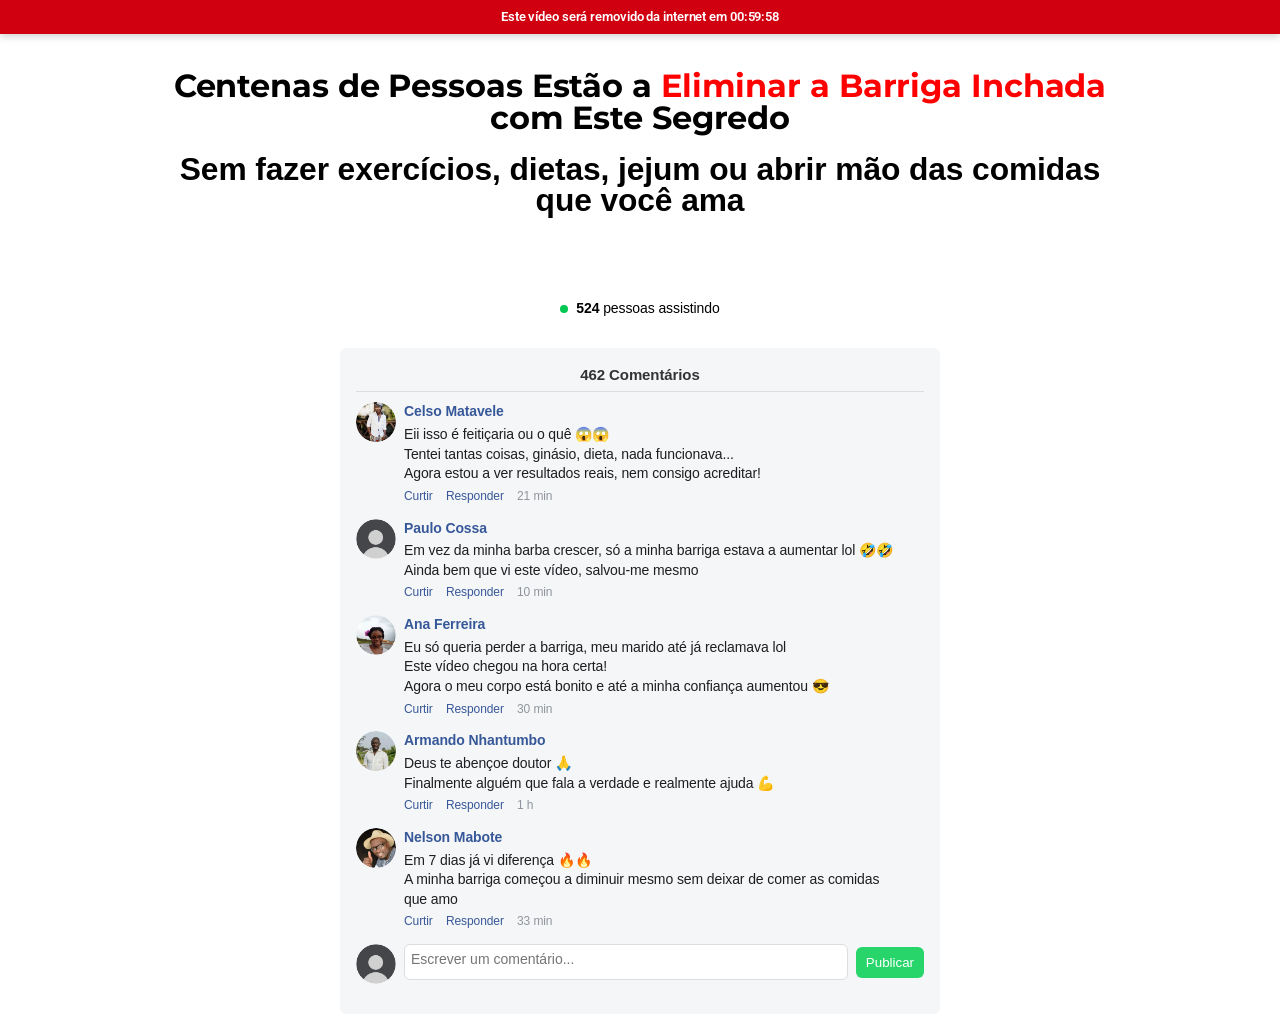
==== index.html @ 8e51b571 "Adiciona projeto completo com VSL e pixel de rastreamento atualizados Co-Authored-By: Claude Sonnet " ====
<!DOCTYPE html><html lang="pt-BR"><head>
	<meta charset="UTF-8">
			<title>videogratuito.shop</title>
		<meta name="viewport" content="width=device-width, initial-scale=1">
<meta name="robots" content="max-image-preview:large">
<title>videogratuito.shop</title>
<link rel="alternate" type="application/rss+xml" title="Feed para videogratuito.shop »" href="https://videogratuito.shop/feed/">
<link rel="alternate" type="application/rss+xml" title="Feed de comentários para videogratuito.shop »" href="https://videogratuito.shop/comments/feed/">
<link rel="alternate" title="oEmbed (JSON)" type="application/json+oembed" href="https://videogratuito.shop/wp-json/oembed/1.0/embed?url=https%3A%2F%2Fvideogratuito.shop%2F">
<link rel="alternate" title="oEmbed (XML)" type="text/xml+oembed" href="https://videogratuito.shop/wp-json/oembed/1.0/embed?url=https%3A%2F%2Fvideogratuito.shop%2F&format=xml">
<style id="wp-img-auto-sizes-contain-inline-css">
img:is([sizes=auto i],[sizes^="auto," i]){contain-intrinsic-size:3000px 1500px}
/*# sourceURL=wp-img-auto-sizes-contain-inline-css */
</style>

<style id="wp-emoji-styles-inline-css">

	img.wp-smiley, img.emoji {
		display: inline !important;
		border: none !important;
		box-shadow: none !important;
		height: 1em !important;
		width: 1em !important;
		margin: 0 0.07em !important;
		vertical-align: -0.1em !important;
		background: none !important;
		padding: 0 !important;
	}
/*# sourceURL=wp-emoji-styles-inline-css */
</style>
<style id="wp-block-library-inline-css">
:root{--wp-block-synced-color:#7a00df;--wp-block-synced-color--rgb:122,0,223;--wp-bound-block-color:var(--wp-block-synced-color);--wp-editor-canvas-background:#ddd;--wp-admin-theme-color:#007cba;--wp-admin-theme-color--rgb:0,124,186;--wp-admin-theme-color-darker-10:#006ba1;--wp-admin-theme-color-darker-10--rgb:0,107,160.5;--wp-admin-theme-color-darker-20:#005a87;--wp-admin-theme-color-darker-20--rgb:0,90,135;--wp-admin-border-width-focus:2px}@media (min-resolution:192dpi){:root{--wp-admin-border-width-focus:1.5px}}.wp-element-button{cursor:pointer}:root .has-very-light-gray-background-color{background-color:#eee}:root .has-very-dark-gray-background-color{background-color:#313131}:root .has-very-light-gray-color{color:#eee}:root .has-very-dark-gray-color{color:#313131}:root .has-vivid-green-cyan-to-vivid-cyan-blue-gradient-background{background:linear-gradient(135deg,#00d084,#0693e3)}:root .has-purple-crush-gradient-background{background:linear-gradient(135deg,#34e2e4,#4721fb 50%,#ab1dfe)}:root .has-hazy-dawn-gradient-background{background:linear-gradient(135deg,#faaca8,#dad0ec)}:root .has-subdued-olive-gradient-background{background:linear-gradient(135deg,#fafae1,#67a671)}:root .has-atomic-cream-gradient-background{background:linear-gradient(135deg,#fdd79a,#004a59)}:root .has-nightshade-gradient-background{background:linear-gradient(135deg,#330968,#31cdcf)}:root .has-midnight-gradient-background{background:linear-gradient(135deg,#020381,#2874fc)}:root{--wp--preset--font-size--normal:16px;--wp--preset--font-size--huge:42px}.has-regular-font-size{font-size:1em}.has-larger-font-size{font-size:2.625em}.has-normal-font-size{font-size:var(--wp--preset--font-size--normal)}.has-huge-font-size{font-size:var(--wp--preset--font-size--huge)}.has-text-align-center{text-align:center}.has-text-align-left{text-align:left}.has-text-align-right{text-align:right}.has-fit-text{white-space:nowrap!important}#end-resizable-editor-section{display:none}.aligncenter{clear:both}.items-justified-left{justify-content:flex-start}.items-justified-center{justify-content:center}.items-justified-right{justify-content:flex-end}.items-justified-space-between{justify-content:space-between}.screen-reader-text{border:0;clip-path:inset(50%);height:1px;margin:-1px;overflow:hidden;padding:0;position:absolute;width:1px;word-wrap:normal!important}.screen-reader-text:focus{background-color:#ddd;clip-path:none;color:#444;display:block;font-size:1em;height:auto;left:5px;line-height:normal;padding:15px 23px 14px;text-decoration:none;top:5px;width:auto;z-index:100000}html :where(.has-border-color){border-style:solid}html :where([style*=border-top-color]){border-top-style:solid}html :where([style*=border-right-color]){border-right-style:solid}html :where([style*=border-bottom-color]){border-bottom-style:solid}html :where([style*=border-left-color]){border-left-style:solid}html :where([style*=border-width]){border-style:solid}html :where([style*=border-top-width]){border-top-style:solid}html :where([style*=border-right-width]){border-right-style:solid}html :where([style*=border-bottom-width]){border-bottom-style:solid}html :where([style*=border-left-width]){border-left-style:solid}html :where(img[class*=wp-image-]){height:auto;max-width:100%}:where(figure){margin:0 0 1em}html :where(.is-position-sticky){--wp-admin--admin-bar--position-offset:var(--wp-admin--admin-bar--height,0px)}@media screen and (max-width:600px){html :where(.is-position-sticky){--wp-admin--admin-bar--position-offset:0px}}
/*# sourceURL=/wp-includes/css/dist/block-library/common.min.css */
</style>
<style id="global-styles-inline-css">
:root{--wp--preset--aspect-ratio--square: 1;--wp--preset--aspect-ratio--4-3: 4/3;--wp--preset--aspect-ratio--3-4: 3/4;--wp--preset--aspect-ratio--3-2: 3/2;--wp--preset--aspect-ratio--2-3: 2/3;--wp--preset--aspect-ratio--16-9: 16/9;--wp--preset--aspect-ratio--9-16: 9/16;--wp--preset--color--black: #000000;--wp--preset--color--cyan-bluish-gray: #abb8c3;--wp--preset--color--white: #ffffff;--wp--preset--color--pale-pink: #f78da7;--wp--preset--color--vivid-red: #cf2e2e;--wp--preset--color--luminous-vivid-orange: #ff6900;--wp--preset--color--luminous-vivid-amber: #fcb900;--wp--preset--color--light-green-cyan: #7bdcb5;--wp--preset--color--vivid-green-cyan: #00d084;--wp--preset--color--pale-cyan-blue: #8ed1fc;--wp--preset--color--vivid-cyan-blue: #0693e3;--wp--preset--color--vivid-purple: #9b51e0;--wp--preset--color--base: #FFFFFF;--wp--preset--color--contrast: #111111;--wp--preset--color--accent-1: #FFEE58;--wp--preset--color--accent-2: #F6CFF4;--wp--preset--color--accent-3: #503AA8;--wp--preset--color--accent-4: #686868;--wp--preset--color--accent-5: #FBFAF3;--wp--preset--color--accent-6: color-mix(in srgb, currentColor 20%, transparent);--wp--preset--gradient--vivid-cyan-blue-to-vivid-purple: linear-gradient(135deg,rgb(6,147,227) 0%,rgb(155,81,224) 100%);--wp--preset--gradient--light-green-cyan-to-vivid-green-cyan: linear-gradient(135deg,rgb(122,220,180) 0%,rgb(0,208,130) 100%);--wp--preset--gradient--luminous-vivid-amber-to-luminous-vivid-orange: linear-gradient(135deg,rgb(252,185,0) 0%,rgb(255,105,0) 100%);--wp--preset--gradient--luminous-vivid-orange-to-vivid-red: linear-gradient(135deg,rgb(255,105,0) 0%,rgb(207,46,46) 100%);--wp--preset--gradient--very-light-gray-to-cyan-bluish-gray: linear-gradient(135deg,rgb(238,238,238) 0%,rgb(169,184,195) 100%);--wp--preset--gradient--cool-to-warm-spectrum: linear-gradient(135deg,rgb(74,234,220) 0%,rgb(151,120,209) 20%,rgb(207,42,186) 40%,rgb(238,44,130) 60%,rgb(251,105,98) 80%,rgb(254,248,76) 100%);--wp--preset--gradient--blush-light-purple: linear-gradient(135deg,rgb(255,206,236) 0%,rgb(152,150,240) 100%);--wp--preset--gradient--blush-bordeaux: linear-gradient(135deg,rgb(254,205,165) 0%,rgb(254,45,45) 50%,rgb(107,0,62) 100%);--wp--preset--gradient--luminous-dusk: linear-gradient(135deg,rgb(255,203,112) 0%,rgb(199,81,192) 50%,rgb(65,88,208) 100%);--wp--preset--gradient--pale-ocean: linear-gradient(135deg,rgb(255,245,203) 0%,rgb(182,227,212) 50%,rgb(51,167,181) 100%);--wp--preset--gradient--electric-grass: linear-gradient(135deg,rgb(202,248,128) 0%,rgb(113,206,126) 100%);--wp--preset--gradient--midnight: linear-gradient(135deg,rgb(2,3,129) 0%,rgb(40,116,252) 100%);--wp--preset--font-size--small: 0.875rem;--wp--preset--font-size--medium: clamp(1rem, 1rem + ((1vw - 0.2rem) * 0.196), 1.125rem);--wp--preset--font-size--large: clamp(1.125rem, 1.125rem + ((1vw - 0.2rem) * 0.392), 1.375rem);--wp--preset--font-size--x-large: clamp(1.75rem, 1.75rem + ((1vw - 0.2rem) * 0.392), 2rem);--wp--preset--font-size--xx-large: clamp(2.15rem, 2.15rem + ((1vw - 0.2rem) * 1.333), 3rem);--wp--preset--font-family--manrope: Manrope, sans-serif;--wp--preset--font-family--fira-code: "Fira Code", monospace;--wp--preset--spacing--20: 10px;--wp--preset--spacing--30: 20px;--wp--preset--spacing--40: 30px;--wp--preset--spacing--50: clamp(30px, 5vw, 50px);--wp--preset--spacing--60: clamp(30px, 7vw, 70px);--wp--preset--spacing--70: clamp(50px, 7vw, 90px);--wp--preset--spacing--80: clamp(70px, 10vw, 140px);--wp--preset--shadow--natural: 6px 6px 9px rgba(0, 0, 0, 0.2);--wp--preset--shadow--deep: 12px 12px 50px rgba(0, 0, 0, 0.4);--wp--preset--shadow--sharp: 6px 6px 0px rgba(0, 0, 0, 0.2);--wp--preset--shadow--outlined: 6px 6px 0px -3px rgb(255, 255, 255), 6px 6px rgb(0, 0, 0);--wp--preset--shadow--crisp: 6px 6px 0px rgb(0, 0, 0);}:root { --wp--style--global--content-size: 645px;--wp--style--global--wide-size: 1340px; }:where(body) { margin: 0; }.wp-site-blocks { padding-top: var(--wp--style--root--padding-top); padding-bottom: var(--wp--style--root--padding-bottom); }.has-global-padding { padding-right: var(--wp--style--root--padding-right); padding-left: var(--wp--style--root--padding-left); }.has-global-padding > .alignfull { margin-right: calc(var(--wp--style--root--padding-right) * -1); margin-left: calc(var(--wp--style--root--padding-left) * -1); }.has-global-padding :where(:not(.alignfull.is-layout-flow) > .has-global-padding:not(.wp-block-block, .alignfull)) { padding-right: 0; padding-left: 0; }.has-global-padding :where(:not(.alignfull.is-layout-flow) > .has-global-padding:not(.wp-block-block, .alignfull)) > .alignfull { margin-left: 0; margin-right: 0; }.wp-site-blocks > .alignleft { float: left; margin-right: 2em; }.wp-site-blocks > .alignright { float: right; margin-left: 2em; }.wp-site-blocks > .aligncenter { justify-content: center; margin-left: auto; margin-right: auto; }:where(.wp-site-blocks) > * { margin-block-start: 1.2rem; margin-block-end: 0; }:where(.wp-site-blocks) > :first-child { margin-block-start: 0; }:where(.wp-site-blocks) > :last-child { margin-block-end: 0; }:root { --wp--style--block-gap: 1.2rem; }:root :where(.is-layout-flow) > :first-child{margin-block-start: 0;}:root :where(.is-layout-flow) > :last-child{margin-block-end: 0;}:root :where(.is-layout-flow) > *{margin-block-start: 1.2rem;margin-block-end: 0;}:root :where(.is-layout-constrained) > :first-child{margin-block-start: 0;}:root :where(.is-layout-constrained) > :last-child{margin-block-end: 0;}:root :where(.is-layout-constrained) > *{margin-block-start: 1.2rem;margin-block-end: 0;}:root :where(.is-layout-flex){gap: 1.2rem;}:root :where(.is-layout-grid){gap: 1.2rem;}.is-layout-flow > .alignleft{float: left;margin-inline-start: 0;margin-inline-end: 2em;}.is-layout-flow > .alignright{float: right;margin-inline-start: 2em;margin-inline-end: 0;}.is-layout-flow > .aligncenter{margin-left: auto !important;margin-right: auto !important;}.is-layout-constrained > .alignleft{float: left;margin-inline-start: 0;margin-inline-end: 2em;}.is-layout-constrained > .alignright{float: right;margin-inline-start: 2em;margin-inline-end: 0;}.is-layout-constrained > .aligncenter{margin-left: auto !important;margin-right: auto !important;}.is-layout-constrained > :where(:not(.alignleft):not(.alignright):not(.alignfull)){max-width: var(--wp--style--global--content-size);margin-left: auto !important;margin-right: auto !important;}.is-layout-constrained > .alignwide{max-width: var(--wp--style--global--wide-size);}body .is-layout-flex{display: flex;}.is-layout-flex{flex-wrap: wrap;align-items: center;}.is-layout-flex > :is(*, div){margin: 0;}body .is-layout-grid{display: grid;}.is-layout-grid > :is(*, div){margin: 0;}body{background-color: var(--wp--preset--color--base);color: var(--wp--preset--color--contrast);font-family: var(--wp--preset--font-family--manrope);font-size: var(--wp--preset--font-size--large);font-weight: 300;letter-spacing: -0.1px;line-height: 1.4;--wp--style--root--padding-top: 0px;--wp--style--root--padding-right: var(--wp--preset--spacing--50);--wp--style--root--padding-bottom: 0px;--wp--style--root--padding-left: var(--wp--preset--spacing--50);}a:where(:not(.wp-element-button)){color: currentColor;text-decoration: underline;}:root :where(a:where(:not(.wp-element-button)):hover){text-decoration: none;}h1, h2, h3, h4, h5, h6{font-weight: 400;letter-spacing: -0.1px;line-height: 1.125;}h1{font-size: var(--wp--preset--font-size--xx-large);}h2{font-size: var(--wp--preset--font-size--x-large);}h3{font-size: var(--wp--preset--font-size--large);}h4{font-size: var(--wp--preset--font-size--medium);}h5{font-size: var(--wp--preset--font-size--small);letter-spacing: 0.5px;}h6{font-size: var(--wp--preset--font-size--small);font-weight: 700;letter-spacing: 1.4px;text-transform: uppercase;}:root :where(.wp-element-button, .wp-block-button__link){background-color: var(--wp--preset--color--contrast);border-width: 0;color: var(--wp--preset--color--base);font-family: inherit;font-size: var(--wp--preset--font-size--medium);font-style: inherit;font-weight: inherit;letter-spacing: inherit;line-height: inherit;padding-top: 1rem;padding-right: 2.25rem;padding-bottom: 1rem;padding-left: 2.25rem;text-decoration: none;text-transform: inherit;}:root :where(.wp-element-button:hover, .wp-block-button__link:hover){background-color: color-mix(in srgb, var(--wp--preset--color--contrast) 85%, transparent);border-color: transparent;color: var(--wp--preset--color--base);}:root :where(.wp-element-button:focus, .wp-block-button__link:focus){outline-color: var(--wp--preset--color--accent-4);outline-offset: 2px;}:root :where(.wp-element-caption, .wp-block-audio figcaption, .wp-block-embed figcaption, .wp-block-gallery figcaption, .wp-block-image figcaption, .wp-block-table figcaption, .wp-block-video figcaption){font-size: var(--wp--preset--font-size--small);line-height: 1.4;}.has-black-color{color: var(--wp--preset--color--black) !important;}.has-cyan-bluish-gray-color{color: var(--wp--preset--color--cyan-bluish-gray) !important;}.has-white-color{color: var(--wp--preset--color--white) !important;}.has-pale-pink-color{color: var(--wp--preset--color--pale-pink) !important;}.has-vivid-red-color{color: var(--wp--preset--color--vivid-red) !important;}.has-luminous-vivid-orange-color{color: var(--wp--preset--color--luminous-vivid-orange) !important;}.has-luminous-vivid-amber-color{color: var(--wp--preset--color--luminous-vivid-amber) !important;}.has-light-green-cyan-color{color: var(--wp--preset--color--light-green-cyan) !important;}.has-vivid-green-cyan-color{color: var(--wp--preset--color--vivid-green-cyan) !important;}.has-pale-cyan-blue-color{color: var(--wp--preset--color--pale-cyan-blue) !important;}.has-vivid-cyan-blue-color{color: var(--wp--preset--color--vivid-cyan-blue) !important;}.has-vivid-purple-color{color: var(--wp--preset--color--vivid-purple) !important;}.has-base-color{color: var(--wp--preset--color--base) !important;}.has-contrast-color{color: var(--wp--preset--color--contrast) !important;}.has-accent-1-color{color: var(--wp--preset--color--accent-1) !important;}.has-accent-2-color{color: var(--wp--preset--color--accent-2) !important;}.has-accent-3-color{color: var(--wp--preset--color--accent-3) !important;}.has-accent-4-color{color: var(--wp--preset--color--accent-4) !important;}.has-accent-5-color{color: var(--wp--preset--color--accent-5) !important;}.has-accent-6-color{color: var(--wp--preset--color--accent-6) !important;}.has-black-background-color{background-color: var(--wp--preset--color--black) !important;}.has-cyan-bluish-gray-background-color{background-color: var(--wp--preset--color--cyan-bluish-gray) !important;}.has-white-background-color{background-color: var(--wp--preset--color--white) !important;}.has-pale-pink-background-color{background-color: var(--wp--preset--color--pale-pink) !important;}.has-vivid-red-background-color{background-color: var(--wp--preset--color--vivid-red) !important;}.has-luminous-vivid-orange-background-color{background-color: var(--wp--preset--color--luminous-vivid-orange) !important;}.has-luminous-vivid-amber-background-color{background-color: var(--wp--preset--color--luminous-vivid-amber) !important;}.has-light-green-cyan-background-color{background-color: var(--wp--preset--color--light-green-cyan) !important;}.has-vivid-green-cyan-background-color{background-color: var(--wp--preset--color--vivid-green-cyan) !important;}.has-pale-cyan-blue-background-color{background-color: var(--wp--preset--color--pale-cyan-blue) !important;}.has-vivid-cyan-blue-background-color{background-color: var(--wp--preset--color--vivid-cyan-blue) !important;}.has-vivid-purple-background-color{background-color: var(--wp--preset--color--vivid-purple) !important;}.has-base-background-color{background-color: var(--wp--preset--color--base) !important;}.has-contrast-background-color{background-color: var(--wp--preset--color--contrast) !important;}.has-accent-1-background-color{background-color: var(--wp--preset--color--accent-1) !important;}.has-accent-2-background-color{background-color: var(--wp--preset--color--accent-2) !important;}.has-accent-3-background-color{background-color: var(--wp--preset--color--accent-3) !important;}.has-accent-4-background-color{background-color: var(--wp--preset--color--accent-4) !important;}.has-accent-5-background-color{background-color: var(--wp--preset--color--accent-5) !important;}.has-accent-6-background-color{background-color: var(--wp--preset--color--accent-6) !important;}.has-black-border-color{border-color: var(--wp--preset--color--black) !important;}.has-cyan-bluish-gray-border-color{border-color: var(--wp--preset--color--cyan-bluish-gray) !important;}.has-white-border-color{border-color: var(--wp--preset--color--white) !important;}.has-pale-pink-border-color{border-color: var(--wp--preset--color--pale-pink) !important;}.has-vivid-red-border-color{border-color: var(--wp--preset--color--vivid-red) !important;}.has-luminous-vivid-orange-border-color{border-color: var(--wp--preset--color--luminous-vivid-orange) !important;}.has-luminous-vivid-amber-border-color{border-color: var(--wp--preset--color--luminous-vivid-amber) !important;}.has-light-green-cyan-border-color{border-color: var(--wp--preset--color--light-green-cyan) !important;}.has-vivid-green-cyan-border-color{border-color: var(--wp--preset--color--vivid-green-cyan) !important;}.has-pale-cyan-blue-border-color{border-color: var(--wp--preset--color--pale-cyan-blue) !important;}.has-vivid-cyan-blue-border-color{border-color: var(--wp--preset--color--vivid-cyan-blue) !important;}.has-vivid-purple-border-color{border-color: var(--wp--preset--color--vivid-purple) !important;}.has-base-border-color{border-color: var(--wp--preset--color--base) !important;}.has-contrast-border-color{border-color: var(--wp--preset--color--contrast) !important;}.has-accent-1-border-color{border-color: var(--wp--preset--color--accent-1) !important;}.has-accent-2-border-color{border-color: var(--wp--preset--color--accent-2) !important;}.has-accent-3-border-color{border-color: var(--wp--preset--color--accent-3) !important;}.has-accent-4-border-color{border-color: var(--wp--preset--color--accent-4) !important;}.has-accent-5-border-color{border-color: var(--wp--preset--color--accent-5) !important;}.has-accent-6-border-color{border-color: var(--wp--preset--color--accent-6) !important;}.has-vivid-cyan-blue-to-vivid-purple-gradient-background{background: var(--wp--preset--gradient--vivid-cyan-blue-to-vivid-purple) !important;}.has-light-green-cyan-to-vivid-green-cyan-gradient-background{background: var(--wp--preset--gradient--light-green-cyan-to-vivid-green-cyan) !important;}.has-luminous-vivid-amber-to-luminous-vivid-orange-gradient-background{background: var(--wp--preset--gradient--luminous-vivid-amber-to-luminous-vivid-orange) !important;}.has-luminous-vivid-orange-to-vivid-red-gradient-background{background: var(--wp--preset--gradient--luminous-vivid-orange-to-vivid-red) !important;}.has-very-light-gray-to-cyan-bluish-gray-gradient-background{background: var(--wp--preset--gradient--very-light-gray-to-cyan-bluish-gray) !important;}.has-cool-to-warm-spectrum-gradient-background{background: var(--wp--preset--gradient--cool-to-warm-spectrum) !important;}.has-blush-light-purple-gradient-background{background: var(--wp--preset--gradient--blush-light-purple) !important;}.has-blush-bordeaux-gradient-background{background: var(--wp--preset--gradient--blush-bordeaux) !important;}.has-luminous-dusk-gradient-background{background: var(--wp--preset--gradient--luminous-dusk) !important;}.has-pale-ocean-gradient-background{background: var(--wp--preset--gradient--pale-ocean) !important;}.has-electric-grass-gradient-background{background: var(--wp--preset--gradient--electric-grass) !important;}.has-midnight-gradient-background{background: var(--wp--preset--gradient--midnight) !important;}.has-small-font-size{font-size: var(--wp--preset--font-size--small) !important;}.has-medium-font-size{font-size: var(--wp--preset--font-size--medium) !important;}.has-large-font-size{font-size: var(--wp--preset--font-size--large) !important;}.has-x-large-font-size{font-size: var(--wp--preset--font-size--x-large) !important;}.has-xx-large-font-size{font-size: var(--wp--preset--font-size--xx-large) !important;}.has-manrope-font-family{font-family: var(--wp--preset--font-family--manrope) !important;}.has-fira-code-font-family{font-family: var(--wp--preset--font-family--fira-code) !important;}
/*# sourceURL=global-styles-inline-css */
</style>
<style id="wp-block-template-skip-link-inline-css">

		.skip-link.screen-reader-text {
			border: 0;
			clip-path: inset(50%);
			height: 1px;
			margin: -1px;
			overflow: hidden;
			padding: 0;
			position: absolute !important;
			width: 1px;
			word-wrap: normal !important;
		}

		.skip-link.screen-reader-text:focus {
			background-color: #eee;
			clip-path: none;
			color: #444;
			display: block;
			font-size: 1em;
			height: auto;
			left: 5px;
			line-height: normal;
			padding: 15px 23px 14px;
			text-decoration: none;
			top: 5px;
			width: auto;
			z-index: 100000;
		}
/*# sourceURL=wp-block-template-skip-link-inline-css */
</style>
<link rel="stylesheet" id="hostinger-reach-subscription-block-css" href="css/subscription.css" media="all">
<style id="twentytwentyfive-style-inline-css">
a{text-decoration-thickness:1px!important;text-underline-offset:.1em}:where(.wp-site-blocks :focus){outline-width:2px;outline-style:solid}.wp-block-navigation .wp-block-navigation-submenu .wp-block-navigation-item:not(:last-child){margin-bottom:3px}.wp-block-navigation .wp-block-navigation-item .wp-block-navigation-item__content{outline-offset:4px}.wp-block-navigation .wp-block-navigation-item ul.wp-block-navigation__submenu-container .wp-block-navigation-item__content{outline-offset:0}blockquote,caption,figcaption,h1,h2,h3,h4,h5,h6,p{text-wrap:pretty}.more-link{display:block}:where(pre){overflow-x:auto}
/*# sourceURL=https://videogratuito.shop/wp-content/themes/twentytwentyfive/style.min.css */
</style>
<link rel="stylesheet" id="elementor-frontend-css" href="css/frontend.min.css" media="all">
<link rel="stylesheet" id="elementor-post-5-css" href="css/post-5.css" media="all">
<link rel="stylesheet" id="widget-heading-css" href="css/widget-heading.min.css" media="all">
<link rel="stylesheet" id="elementor-post-6-css" href="css/post-6.css" media="all">
<link rel="stylesheet" id="elementor-gf-roboto-css" href="https://fonts.googleapis.com/css?family=Roboto:100,100italic,200,200italic,300,300italic,400,400italic,500,500italic,600,600italic,700,700italic,800,800italic,900,900italic&display=swap" media="all">
<link rel="stylesheet" id="elementor-gf-robotoslab-css" href="https://fonts.googleapis.com/css?family=Roboto+Slab:100,100italic,200,200italic,300,300italic,400,400italic,500,500italic,600,600italic,700,700italic,800,800italic,900,900italic&display=swap" media="all">
<link rel="stylesheet" id="elementor-gf-montserrat-css" href="https://fonts.googleapis.com/css?family=Montserrat:100,100italic,200,200italic,300,300italic,400,400italic,500,500italic,600,600italic,700,700italic,800,800italic,900,900italic&display=swap" media="all">
<script async="" src="js/fbevents.js"></script><script src="js/jquery.min.js" id="jquery-core-js"></script>
<script src="js/jquery-migrate.min.js" id="jquery-migrate-js"></script>
<link rel="https://api.w.org/" href="https://videogratuito.shop/wp-json/"><link rel="alternate" title="JSON" type="application/json" href="https://videogratuito.shop/wp-json/wp/v2/pages/6"><link rel="EditURI" type="application/rsd+xml" title="RSD" href="https://videogratuito.shop/xmlrpc.php?rsd">
<meta name="generator" content="WordPress 6.9.4">
<link rel="canonical" href="https://videogratuito.shop/">
<link rel="shortlink" href="https://videogratuito.shop/">
<meta name="generator" content="Elementor 3.35.9; features: e_font_icon_svg, additional_custom_breakpoints; settings: css_print_method-external, google_font-enabled, font_display-swap">
			<style>
				.e-con.e-parent:nth-of-type(n+4):not(.e-lazyloaded):not(.e-no-lazyload),
				.e-con.e-parent:nth-of-type(n+4):not(.e-lazyloaded):not(.e-no-lazyload) * {
					background-image: none !important;
				}
				@media screen and (max-height: 1024px) {
					.e-con.e-parent:nth-of-type(n+3):not(.e-lazyloaded):not(.e-no-lazyload),
					.e-con.e-parent:nth-of-type(n+3):not(.e-lazyloaded):not(.e-no-lazyload) * {
						background-image: none !important;
					}
				}
				@media screen and (max-height: 640px) {
					.e-con.e-parent:nth-of-type(n+2):not(.e-lazyloaded):not(.e-no-lazyload),
					.e-con.e-parent:nth-of-type(n+2):not(.e-lazyloaded):not(.e-no-lazyload) * {
						background-image: none !important;
					}
				}
			</style>
			<style class="wp-fonts-local">
@font-face{font-family:Manrope;font-style:normal;font-weight:200 800;font-display:fallback;src:url('fonts/Manrope-VariableFont_wght.woff2') format('woff2');}
@font-face{font-family:"Fira Code";font-style:normal;font-weight:300 700;font-display:fallback;src:url('fonts/FiraCode-VariableFont_wght.woff2') format('woff2');}
</style>
	<meta name="viewport" content="width=device-width, initial-scale=1.0, viewport-fit=cover"><script src="js/player.js" async=""></script><script src="js/wp-emoji-release.min.js" defer=""></script><script>
  window.pixelId = "69d2a81bd89ddc8e6a310ea0";
  var a = document.createElement("script");
  a.setAttribute("async", "");
  a.setAttribute("defer", "");
  a.setAttribute("src", "https://cdn.utmify.com.br/scripts/pixel/pixel.js");
  document.head.appendChild(a);
</script></head>
<body class="home wp-singular page-template page-template-elementor_canvas page page-id-6 wp-embed-responsive wp-theme-twentytwentyfive elementor-default elementor-template-canvas elementor-kit-5 elementor-page elementor-page-6">
			<div data-elementor-type="wp-post" data-elementor-id="6" class="elementor elementor-6">
						<section class="elementor-section elementor-top-section elementor-element elementor-element-70eb54d5 elementor-section-boxed elementor-section-height-default elementor-section-height-default" data-id="70eb54d5" data-element_type="section" data-e-type="section" data-settings="{" background_background":"classic"}"="">
						<div class="elementor-container elementor-column-gap-default">
					<div class="elementor-column elementor-col-100 elementor-top-column elementor-element elementor-element-57fefdfb" data-id="57fefdfb" data-element_type="column" data-e-type="column" data-settings="{" background_background":"classic"}"="">
			<div class="elementor-widget-wrap elementor-element-populated">
						<div class="elementor-element elementor-element-37edf162 elementor-widget elementor-widget-html" data-id="37edf162" data-element_type="widget" data-e-type="widget" data-widget_type="html.default">
					<!-- Meta Pixel Code -->
<script>
!function(f,b,e,v,n,t,s)
{if(f.fbq)return;n=f.fbq=function(){n.callMethod?
n.callMethod.apply(n,arguments):n.queue.push(arguments)};
if(!f._fbq)f._fbq=n;n.push=n;n.loaded=!0;n.version='2.0';
n.queue=[];t=b.createElement(e);t.async=!0;
t.src=v;s=b.getElementsByTagName(e)[0];
s.parentNode.insertBefore(t,s)}(window, document,'script',
'https://connect.facebook.net/en_US/fbevents.js');
fbq('init', '1222320866639403');
fbq('track', 'PageView');
</script>
<noscript><img height="1" width="1" style="display:none"
src="https://www.facebook.com/tr?id=1222320866639403&ev=PageView&noscript=1"
/></noscript>
<!-- End Meta Pixel Code -->				</div>
				<div class="elementor-element elementor-element-52b391ef elementor-widget elementor-widget-html" data-id="52b391ef" data-element_type="widget" data-e-type="widget" data-widget_type="html.default">
					<script>!function(i,n){i._plt=i._plt||(n&&n.timeOrigin?n.timeOrigin+n.now():Date.now())}(window,performance);</script>
<link rel="preload" href="https://scripts.converteai.net/0e0915a4-91d2-437b-b8de-46ce9c0602e2/players/69724288e61f8324193d53c9/v4/player.js" as="script">
<link rel="preload" href="https://scripts.converteai.net/lib/js/smartplayer-wc/v4/smartplayer.js" as="script">
<link rel="preload" href="https://cdn.converteai.net/0e0915a4-91d2-437b-b8de-46ce9c0602e2/697240f6e6996b070b2783d9/main.m3u8" as="fetch">
<link rel="dns-prefetch" href="https://cdn.converteai.net">
<link rel="dns-prefetch" href="https://scripts.converteai.net">
<link rel="dns-prefetch" href="https://images.converteai.net">
<link rel="dns-prefetch" href="https://api.vturb.com.br">				</div>
				<div class="elementor-element elementor-element-3de22748 elementor-widget elementor-widget-html" data-id="3de22748" data-element_type="widget" data-e-type="widget" data-widget_type="html.default">
					<style>
  #urgency-bar {
    position: fixed;
    top: 0;
    left: 0;
    width: 100%;
    background: #d00010;
    color: #fff;
    padding: 8px 10px;
    display: flex;
    align-items: center;
    justify-content: center;
    text-align: center;
    z-index: 99999;
    box-shadow: 0 2px 8px rgba(0,0,0,0.2);
    font-family: -apple-system, BlinkMacSystemFont, "Segoe UI", Roboto, Arial, sans-serif;
  }

  #urgency-bar .text {
    font-size: 13px;
    font-weight: 600;
    width: 100%;
    text-align: center;
    white-space: nowrap;
  }

  @media (max-width: 480px) {
    #urgency-bar .text {
      font-size: 12px;
    }
  }
</style>

<div id="urgency-bar">
  <span class="text">
    Este vídeo será removido da internet em <span id="urgency-countdown">01:00:00</span>
  </span>
</div>

<script>
(function () {
  let remaining = 60 * 60; // 1 hour in seconds

  const countdownEl = document.getElementById('urgency-countdown');

  function format(s) {
    const h  = String(Math.floor(s / 3600)).padStart(2, '0');
    const m  = String(Math.floor((s % 3600) / 60)).padStart(2, '0');
    const sc = String(s % 60).padStart(2, '0');
    return h + ':' + m + ':' + sc;
  }

  const timer = setInterval(function () {
    remaining--;

    if (remaining <= 0) {
      clearInterval(timer);
      countdownEl.textContent = "00:00:00";
      return;
    }

    countdownEl.textContent = format(remaining);
  }, 1000);
})();
</script>
				</div>
				<div class="elementor-element elementor-element-73879189 elementor-widget elementor-widget-heading" data-id="73879189" data-element_type="widget" data-e-type="widget" data-widget_type="heading.default">
					<h2 class="elementor-heading-title elementor-size-default"><strong>Centenas de Pessoas Estão a <span style="color: #ff0000">Eliminar a Barriga Inchada</span> com Este Segredo</strong></h2>				</div>
				<div class="elementor-element elementor-element-22184d0 elementor-widget elementor-widget-heading" data-id="22184d0" data-element_type="widget" data-e-type="widget" data-widget_type="heading.default">
					<h2 class="elementor-heading-title elementor-size-default">Sem fazer exercícios, dietas, jejum ou abrir mão das comidas que você ama<br><br></h2>				</div>
				<div class="elementor-element elementor-element-2e960abe elementor-widget elementor-widget-html" data-id="2e960abe" data-element_type="widget" data-e-type="widget" data-widget_type="html.default">
					<vturb-smartplayer id="vid-69ca36b8c602028f65c26d99" style="display: block; margin: 0 auto; width: 100%; max-width: 400px;"></vturb-smartplayer> <script type="text/javascript"> var s=document.createElement("script"); s.src="https://scripts.converteai.net/f9aaec28-5033-496c-9a78-b89a490b3aef/players/69ca36b8c602028f65c26d99/v4/player.js", s.async=!0,document.head.appendChild(s); </script>

<style>
  .esconder {
    display: none;
  }
</style>

<script>
  var delaySeconds = 279;
  var player = document.querySelector("vturb-smartplayer");
  player.addEventListener("player:ready", function() {
    player.displayHiddenElements(delaySeconds, [".esconder"], {
      persist: true
    });
  });
</script>				</div>
				<div class="elementor-element elementor-element-538db016 elementor-align-center elementor-mobile-align-justify esconder elementor-widget elementor-widget-button" data-id="538db016" data-element_type="widget" data-e-type="widget" data-settings="{" _animation_mobile":"none","_animation":"none","_animation_delay":0}"="" data-widget_type="button.default">
										<a class="elementor-button elementor-button-link elementor-size-lg" href="https://api.whatsapp.com/send/?phone=835186456&text=Ol%C3%A1%2C+doutora+Lurdes%2C+gostaria+de+entrar+no+protocolo+para+desinchar+a+barriga&type=phone_number&app_absent=0">
						<span class="elementor-button-content-wrapper">
									<span class="elementor-button-text">QUERO APROVEITAR A PROMOÇÃO AGORA</span>
					</span>
					</a>
								</div>
				<div class="elementor-element elementor-element-351ae3d7 elementor-widget elementor-widget-html" data-id="351ae3d7" data-element_type="widget" data-e-type="widget" data-widget_type="html.default">
					<style>
#live-viewers {
  display: flex;
  align-items: center;
  justify-content: center;
  gap: 8px;
  font-family: Arial, sans-serif;
  font-size: 14px;
  color: #000;
  margin: 10px 0;
}

#live-dot {
  width: 8px;
  height: 8px;
  background-color: #00c853;
  border-radius: 50%;
  animation: blink 1.5s infinite;
}

@keyframes blink {
  0% { opacity: 1; }
  50% { opacity: 0.3; }
  100% { opacity: 1; }
}
</style>

<div id="live-viewers">
  <div id="live-dot"></div>
  <span><strong id="viewer-count">524</strong> pessoas assistindo</span>
</div>

<script>
(function () {
  const min = 524;
  const max = 583;
  let current = 524;
  const el = document.getElementById('viewer-count');

  function randomStep() {
    // pequena variação suave
    const change = Math.floor(Math.random() * 3) - 1; // -1, 0 ou +1
    current += change;

    if (current < min) current = min + Math.floor(Math.random() * 3);
    if (current > max) current = max - Math.floor(Math.random() * 3);

    el.textContent = current;

    // intervalo aleatório entre 3s e 7s
    const next = 3000 + Math.random() * 4000;
    setTimeout(randomStep, next);
  }

  setTimeout(randomStep, 4000);
})();
</script>				</div>
				<div class="elementor-element elementor-element-378222a1 elementor-widget elementor-widget-html" data-id="378222a1" data-element_type="widget" data-e-type="widget" data-widget_type="html.default">
					<style>
#comentarios_face {
  font-family: Arial, sans-serif;
  background: #f5f6f7;
  font-size: 14px;
  padding: 16px;
  border-radius: 6px;
  max-width: 600px;
  margin: 0 auto;
}
.titulo_comentario {
  font-weight: bold;
  border-bottom: 1px solid #ddd;
  display: block;
  padding-bottom: 6px;
  margin-bottom: 10px;
  color: #333;
  font-size: 15px;
  text-align: center;
}
.perfil {
  display: flex;
  align-items: flex-start;
  margin-bottom: 14px;
}
.perfil img {
  width: 40px;
  height: 40px;
  border-radius: 50%;
  margin-right: 8px;
}
.comentario_conteudo {
  flex: 1;
}
.comentario_conteudo .nome {
  color: #365899;
  font-weight: bold;
  display: block;
  margin-bottom: 3px;
}
.comentario_conteudo p {
  margin: 0;
  line-height: 1.4;
  color: #1c1e21;
}
.infos {
  font-size: 12px;
  color: #65676b;
  margin-top: 4px;
}
.infos span {
  margin-right: 10px;
  cursor: pointer;
  font-weight: 500;
}
.infos .curtir, .infos .responder {
  color: #385898;
}
.infos .tempo {
  color: #90949c;
  font-weight: normal;
  cursor: default;
}
.msg-discreta {
  font-size: 11px;
  color: #888;
  margin-left: 6px;
  display: none;
}
</style>

<div id="comentarios_face">
  <span class="titulo_comentario">462 Comentários</span>

  <div class="perfil">
    <img decoding="async" src="images/imagem_cortada_circular-3.png" loading="lazy">
    <div class="comentario_conteudo">
      <span class="nome">Celso Matavele</span>
      <p>Eii isso é feitiçaria ou o quê 😱😱<br>Tentei tantas coisas, ginásio, dieta, nada funcionava...<br>Agora estou a ver resultados reais, nem consigo acreditar!</p>
      <div class="infos">
        <span class="curtir">Curtir</span>
        <span class="responder">Responder</span>
        <span class="tempo">21 min</span>
      </div>
    </div>
  </div>

  <div class="perfil">
    <img decoding="async" src="images/10.png" loading="lazy">
    <div class="comentario_conteudo">
      <span class="nome">Paulo Cossa</span>
      <p>Em vez da minha barba crescer, só a minha barriga estava a aumentar lol 🤣🤣<br>Ainda bem que vi este vídeo, salvou-me mesmo</p>
      <div class="infos">
        <span class="curtir">Curtir</span>
        <span class="responder">Responder</span>
        <span class="tempo">10 min</span>
      </div>
    </div>
  </div>

  <div class="perfil">
    <img decoding="async" src="images/7.png" loading="lazy">
    <div class="comentario_conteudo">
      <span class="nome">Ana Ferreira</span>
      <p>Eu só queria perder a barriga, meu marido até já reclamava lol<br>Este vídeo chegou na hora certa!<br>Agora o meu corpo está bonito e até a minha confiança aumentou 😎</p>
      <div class="infos">
        <span class="curtir">Curtir</span>
        <span class="responder">Responder</span>
        <span class="tempo">30 min</span>
      </div>
    </div>
  </div>

  <div class="perfil">
    <img decoding="async" src="images/imagem_cortada_circular-2-1.png" loading="lazy">
    <div class="comentario_conteudo">
      <span class="nome">Armando Nhantumbo</span>
      <p>Deus te abençoe doutor 🙏<br>Finalmente alguém que fala a verdade e realmente ajuda 💪</p>
      <div class="infos">
        <span class="curtir">Curtir</span>
        <span class="responder">Responder</span>
        <span class="tempo">1 h</span>
      </div>
    </div>
  </div>

  <div class="perfil">
    <img decoding="async" src="images/imagem_cortada_circular-1-1.png" loading="lazy">
    <div class="comentario_conteudo">
      <span class="nome">Nelson Mabote</span>
      <p>Em 7 dias já vi diferença 🔥🔥<br>A minha barriga começou a diminuir mesmo sem deixar de comer as comidas que amo</p>
      <div class="infos">
        <span class="curtir">Curtir</span>
        <span class="responder">Responder</span>
        <span class="tempo">33 min</span>
      </div>
    </div>
  </div>

  <div class="perfil" style="margin-top:10px;">
    <img decoding="async" src="images/10.png" loading="lazy" alt="Profile">
    <div class="comentario_conteudo" style="display:flex;align-items:center;gap:8px;position:relative;">
      <textarea aria-label="Escrever um comentário" placeholder="Escrever um comentário..." style="flex:1;min-height:36px;max-height:54px;height:36px;resize:none;padding:6px;border-radius:6px;border:1px solid #ddd;font-family:inherit;font-size:14px;line-height:1.2;" rows="1"></textarea>
      <button type="button" id="btnEnviar" style="background:#28d56a;border:none;color:#fff;padding:8px 10px;border-radius:6px;cursor:pointer;">Publicar</button>
      <span class="msg-discreta" id="msgDiscreta">Apenas as pessoas que assistiram ao vídeo até ao final podem comentar.</span>
    </div>
  </div>
</div>

<script>
document.getElementById("btnEnviar").addEventListener("click", function() {
  const msg = document.getElementById("msgDiscreta");
  msg.style.display = "inline";

  setTimeout(() => {
    msg.style.display = "none";
  }, 3000);
});
</script>
				</div>
					</div>
		</div>
					</div>
		</section>
				</div>
		<script type="speculationrules">
{"prefetch":[{"source":"document","where":{"and":[{"href_matches":"/*"},{"not":{"href_matches":["/wp-*.php","/wp-admin/*","/wp-content/uploads/*","/wp-content/*","/wp-content/plugins/*","/wp-content/themes/twentytwentyfive/*","/*\\?(.+)"]}},{"not":{"selector_matches":"a[rel~=\"nofollow\"]"}},{"not":{"selector_matches":".no-prefetch, .no-prefetch a"}}]},"eagerness":"conservative"}]}
</script>
			<script>
				const lazyloadRunObserver = () => {
					const lazyloadBackgrounds = document.querySelectorAll( `.e-con.e-parent:not(.e-lazyloaded)` );
					const lazyloadBackgroundObserver = new IntersectionObserver( ( entries ) => {
						entries.forEach( ( entry ) => {
							if ( entry.isIntersecting ) {
								let lazyloadBackground = entry.target;
								if( lazyloadBackground ) {
									lazyloadBackground.classList.add( 'e-lazyloaded' );
								}
								lazyloadBackgroundObserver.unobserve( entry.target );
							}
						});
					}, { rootMargin: '200px 0px 200px 0px' } );
					lazyloadBackgrounds.forEach( ( lazyloadBackground ) => {
						lazyloadBackgroundObserver.observe( lazyloadBackground );
					} );
				};
				const events = [
					'DOMContentLoaded',
					'elementor/lazyload/observe',
				];
				events.forEach( ( event ) => {
					document.addEventListener( event, lazyloadRunObserver );
				} );
			</script>
			<script id="wp-block-template-skip-link-js-after">
	( function() {
		var skipLinkTarget = document.querySelector( 'main' ),
			sibling,
			skipLinkTargetID,
			skipLink;

		// Early exit if a skip-link target can't be located.
		if ( ! skipLinkTarget ) {
			return;
		}

		/*
		 * Get the site wrapper.
		 * The skip-link will be injected in the beginning of it.
		 */
		sibling = document.querySelector( '.wp-site-blocks' );

		// Early exit if the root element was not found.
		if ( ! sibling ) {
			return;
		}

		// Get the skip-link target's ID, and generate one if it doesn't exist.
		skipLinkTargetID = skipLinkTarget.id;
		if ( ! skipLinkTargetID ) {
			skipLinkTargetID = 'wp--skip-link--target';
			skipLinkTarget.id = skipLinkTargetID;
		}

		// Create the skip link.
		skipLink = document.createElement( 'a' );
		skipLink.classList.add( 'skip-link', 'screen-reader-text' );
		skipLink.id = 'wp-skip-link';
		skipLink.href = '#' + skipLinkTargetID;
		skipLink.innerText = 'Pular para o conteúdo';

		// Inject the skip link.
		sibling.parentElement.insertBefore( skipLink, sibling );
	}() );
	
//# sourceURL=wp-block-template-skip-link-js-after
</script>
<script id="hostinger-reach-subscription-block-view-js-extra">
var hostinger_reach_subscription_block_data = {"endpoint":"https://videogratuito.shop/wp-json/hostinger-reach/v1/contact","nonce":"cb001f500b","translations":{"thanks":"Obrigado por ser um assinante!","error":"Ocorreu um erro. Tente novamente."}};
//# sourceURL=hostinger-reach-subscription-block-view-js-extra
</script>
<script src="js/subscription-view.js" id="hostinger-reach-subscription-block-view-js"></script>
<script src="js/webpack.runtime.min.js" id="elementor-webpack-runtime-js"></script>
<script src="js/frontend-modules.min.js" id="elementor-frontend-modules-js"></script>
<script src="js/core.min.js" id="jquery-ui-core-js"></script>
<script id="elementor-frontend-js-before">
var elementorFrontendConfig = {"environmentMode":{"edit":false,"wpPreview":false,"isScriptDebug":false},"i18n":{"shareOnFacebook":"Compartilhar no Facebook","shareOnTwitter":"Compartilhar no Twitter","pinIt":"Fixar","download":"Baixar","downloadImage":"Baixar imagem","fullscreen":"Tela cheia","zoom":"Zoom","share":"Compartilhar","playVideo":"Reproduzir v\u00eddeo","previous":"Anterior","next":"Pr\u00f3ximo","close":"Fechar","a11yCarouselPrevSlideMessage":"Slide anterior","a11yCarouselNextSlideMessage":"Pr\u00f3ximo slide","a11yCarouselFirstSlideMessage":"Este \u00e9 o primeiro slide","a11yCarouselLastSlideMessage":"Este \u00e9 o \u00faltimo slide","a11yCarouselPaginationBulletMessage":"Ir para o slide"},"is_rtl":false,"breakpoints":{"xs":0,"sm":480,"md":768,"lg":1025,"xl":1440,"xxl":1600},"responsive":{"breakpoints":{"mobile":{"label":"Dispositivos m\u00f3veis no modo retrato","value":767,"default_value":767,"direction":"max","is_enabled":true},"mobile_extra":{"label":"Dispositivos m\u00f3veis no modo paisagem","value":880,"default_value":880,"direction":"max","is_enabled":false},"tablet":{"label":"Tablet no modo retrato","value":1024,"default_value":1024,"direction":"max","is_enabled":true},"tablet_extra":{"label":"Tablet no modo paisagem","value":1200,"default_value":1200,"direction":"max","is_enabled":false},"laptop":{"label":"Notebook","value":1366,"default_value":1366,"direction":"max","is_enabled":false},"widescreen":{"label":"Tela ampla (widescreen)","value":2400,"default_value":2400,"direction":"min","is_enabled":false}},"hasCustomBreakpoints":false},"version":"3.35.9","is_static":false,"experimentalFeatures":{"e_font_icon_svg":true,"additional_custom_breakpoints":true,"container":true,"e_optimized_markup":true,"e_pro_free_trial_popup":true,"nested-elements":true,"home_screen":true,"global_classes_should_enforce_capabilities":true,"e_variables":true,"cloud-library":true,"e_opt_in_v4_page":true,"e_components":true,"e_interactions":true,"e_editor_one":true,"import-export-customization":true},"urls":{"assets":"https:\/\/videogratuito.shop\/wp-content\/plugins\/elementor\/assets\/","ajaxurl":"https:\/\/videogratuito.shop\/wp-admin\/admin-ajax.php","uploadUrl":"http:\/\/videogratuito.shop\/wp-content\/uploads"},"nonces":{"floatingButtonsClickTracking":"789d2c41c9"},"swiperClass":"swiper","settings":{"page":[],"editorPreferences":[]},"kit":{"active_breakpoints":["viewport_mobile","viewport_tablet"],"global_image_lightbox":"yes","lightbox_enable_counter":"yes","lightbox_enable_fullscreen":"yes","lightbox_enable_zoom":"yes","lightbox_enable_share":"yes","lightbox_title_src":"title","lightbox_description_src":"description"},"post":{"id":6,"title":"videogratuito.shop","excerpt":"","featuredImage":false}};
//# sourceURL=elementor-frontend-js-before
</script>
<script src="js/frontend.min.js" id="elementor-frontend-js"></script>
<script id="wp-emoji-settings" type="application/json">
{"baseUrl":"https://s.w.org/images/core/emoji/17.0.2/72x72/","ext":".png","svgUrl":"https://s.w.org/images/core/emoji/17.0.2/svg/","svgExt":".svg","source":{"concatemoji":"https://videogratuito.shop/wp-includes/js/wp-emoji-release.min.js?ver=6.9.4"}}
</script>
<script type="module">
/*! This file is auto-generated */
const a=JSON.parse(document.getElementById("wp-emoji-settings").textContent),o=(window._wpemojiSettings=a,"wpEmojiSettingsSupports"),s=["flag","emoji"];function i(e){try{var t={supportTests:e,timestamp:(new Date).valueOf()};sessionStorage.setItem(o,JSON.stringify(t))}catch(e){}}function c(e,t,n){e.clearRect(0,0,e.canvas.width,e.canvas.height),e.fillText(t,0,0);t=new Uint32Array(e.getImageData(0,0,e.canvas.width,e.canvas.height).data);e.clearRect(0,0,e.canvas.width,e.canvas.height),e.fillText(n,0,0);const a=new Uint32Array(e.getImageData(0,0,e.canvas.width,e.canvas.height).data);return t.every((e,t)=>e===a[t])}function p(e,t){e.clearRect(0,0,e.canvas.width,e.canvas.height),e.fillText(t,0,0);var n=e.getImageData(16,16,1,1);for(let e=0;e<n.data.length;e++)if(0!==n.data[e])return!1;return!0}function u(e,t,n,a){switch(t){case"flag":return n(e,"\ud83c\udff3\ufe0f\u200d\u26a7\ufe0f","\ud83c\udff3\ufe0f\u200b\u26a7\ufe0f")?!1:!n(e,"\ud83c\udde8\ud83c\uddf6","\ud83c\udde8\u200b\ud83c\uddf6")&&!n(e,"\ud83c\udff4\udb40\udc67\udb40\udc62\udb40\udc65\udb40\udc6e\udb40\udc67\udb40\udc7f","\ud83c\udff4\u200b\udb40\udc67\u200b\udb40\udc62\u200b\udb40\udc65\u200b\udb40\udc6e\u200b\udb40\udc67\u200b\udb40\udc7f");case"emoji":return!a(e,"\ud83e\u1fac8")}return!1}function f(e,t,n,a){let r;const o=(r="undefined"!=typeof WorkerGlobalScope&&self instanceof WorkerGlobalScope?new OffscreenCanvas(300,150):document.createElement("canvas")).getContext("2d",{willReadFrequently:!0}),s=(o.textBaseline="top",o.font="600 32px Arial",{});return e.forEach(e=>{s[e]=t(o,e,n,a)}),s}function r(e){var t=document.createElement("script");t.src=e,t.defer=!0,document.head.appendChild(t)}a.supports={everything:!0,everythingExceptFlag:!0},new Promise(t=>{let n=function(){try{var e=JSON.parse(sessionStorage.getItem(o));if("object"==typeof e&&"number"==typeof e.timestamp&&(new Date).valueOf()<e.timestamp+604800&&"object"==typeof e.supportTests)return e.supportTests}catch(e){}return null}();if(!n){if("undefined"!=typeof Worker&&"undefined"!=typeof OffscreenCanvas&&"undefined"!=typeof URL&&URL.createObjectURL&&"undefined"!=typeof Blob)try{var e="postMessage("+f.toString()+"("+[JSON.stringify(s),u.toString(),c.toString(),p.toString()].join(",")+"));",a=new Blob([e],{type:"text/javascript"});const r=new Worker(URL.createObjectURL(a),{name:"wpTestEmojiSupports"});return void(r.onmessage=e=>{i(n=e.data),r.terminate(),t(n)})}catch(e){}i(n=f(s,u,c,p))}t(n)}).then(e=>{for(const n in e)a.supports[n]=e[n],a.supports.everything=a.supports.everything&&a.supports[n],"flag"!==n&&(a.supports.everythingExceptFlag=a.supports.everythingExceptFlag&&a.supports[n]);var t;a.supports.everythingExceptFlag=a.supports.everythingExceptFlag&&!a.supports.flag,a.supports.everything||((t=a.source||{}).concatemoji?r(t.concatemoji):t.wpemoji&&t.twemoji&&(r(t.twemoji),r(t.wpemoji)))});
//# sourceURL=https://videogratuito.shop/wp-includes/js/wp-emoji-loader.min.js
</script>
	



</body></html><!-- Page cached by LiteSpeed Cache 7.8.0.1 on 2026-03-27 06:22:37 -->
---- css/subscription.css ----
.hostinger-reach-block-connect{display:-webkit-box;display:-ms-flexbox;display:flex;-webkit-box-orient:vertical;-webkit-box-direction:normal;-ms-flex-direction:column;flex-direction:column;-ms-flex-line-pack:start;align-content:flex-start;background:#fff6e9;padding:14px;font-size:14px;margin:28px 0 14px}.hostinger-reach-block-connect__title{color:#1d1e20;font-weight:700;margin-bottom:4px}.hostinger-reach-block-connect__subtitle{color:#727586;margin-bottom:4px}.hostinger-reach-block-connect a{color:rgba(var(--bs-link-color-rgb), var(--bs-link-opacity, 1));text-decoration:underline}
.hostinger-reach-block-dialog{display:block;-webkit-box-orient:vertical;-webkit-box-direction:normal;-ms-flex-direction:column;flex-direction:column;-ms-flex-line-pack:start;align-content:flex-start;background:#fff;color:#1d1e20;padding:20px;gap:14px;font-size:14px;line-height:20px;bottom:80px;left:20px;position:fixed;z-index:100001;max-width:400px;border-radius:16px;-webkit-box-shadow:0 0 10px rgba(0,0,0,.05);box-shadow:0 0 10px rgba(0,0,0,.05)}.hostinger-reach-block-dialog__actions{display:-webkit-box;display:-ms-flexbox;display:flex;-webkit-box-pack:start;-ms-flex-pack:start;justify-content:flex-start;gap:10px}.hostinger-reach-block-dialog__button_indicator{height:16px;width:16px}.hostinger-reach-block-dialog__button{cursor:pointer;text-align:center;background:#673de6;color:#fff;font-weight:700;font-size:12px;padding:6px 16px;display:-webkit-box;display:-ms-flexbox;display:flex;-webkit-box-orient:horizontal;-webkit-box-direction:normal;-ms-flex-direction:row;flex-direction:row;-webkit-box-align:center;-ms-flex-align:center;align-items:center;gap:10px;border-radius:8px}.hostinger-reach-block-dialog__button:hover{background:#5029c2}.hostinger-reach-block-dialog__button a{color:#fff;text-decoration:none}.hostinger-reach-block-dialog__button a:hover,.hostinger-reach-block-dialog__button a:focus,.hostinger-reach-block-dialog__button a:active{color:#fff;-webkit-box-shadow:none;box-shadow:none;outline:none}.hostinger-reach-block-dialog__button svg{height:16px;width:16px}.hostinger-reach-block-dialog__button svg path{fill:#fff}.hostinger-reach-block-dialog__close{cursor:pointer}.hostinger-reach-block-dialog__close:before,.hostinger-reach-block-dialog__close:after{content:"";position:absolute;width:16px;height:2px;background-color:#1d1e20;top:26px;right:16px}.hostinger-reach-block-dialog__close:before{-webkit-transform:rotate(45deg);transform:rotate(45deg)}.hostinger-reach-block-dialog__close:after{-webkit-transform:rotate(-45deg);transform:rotate(-45deg)}.hostinger-reach-block-dialog__close:hover:before,.hostinger-reach-block-dialog__close:hover:after{background-color:#727272}
.hostinger-reach-block-subscription-form .hostinger-reach-block-form-fields{display:-webkit-box;display:-ms-flexbox;display:flex;-webkit-box-orient:vertical;-webkit-box-direction:normal;-ms-flex-direction:column;flex-direction:column;width:100%}.hostinger-reach-block-subscription-form .hostinger-reach-block-form-fields--inline{-webkit-box-orient:horizontal;-webkit-box-direction:normal;-ms-flex-direction:row;flex-direction:row;-webkit-box-pack:start;-ms-flex-pack:start;justify-content:flex-start;-webkit-box-align:end;-ms-flex-align:end;align-items:end;width:100%;gap:.5rem}.hostinger-reach-block-subscription-form .hostinger-reach-block-form-fields--inline .hostinger-reach-block-form-field{min-width:70%}.hostinger-reach-block-subscription-form .hostinger-reach-block-form-fields--inline .hostinger-reach-block-submit{min-width:30%}.hostinger-reach-block-subscription-form .hostinger-reach-block-submit{border-width:0;margin-top:var(--wp--preset--spacing--20);-ms-flex-line-pack:center;align-content:center;-webkit-box-sizing:border-box;box-sizing:border-box;cursor:pointer;display:inline-block;height:100%;text-align:center;width:100%;word-break:break-word;font-weight:500;min-height:40px;border-radius:50px}.hostinger-reach-block-subscription-form .hostinger-reach-block-form-field{margin-top:8px}.hostinger-reach-block-subscription-form label{display:block;font-size:11px;font-weight:500;line-height:1.4;text-transform:uppercase;margin-bottom:8px;padding:0}.hostinger-reach-block-subscription-form input{display:block;width:100%;padding:3px 10px;min-height:40px;-webkit-box-shadow:0 0 0 rgba(0,0,0,0);box-shadow:0 0 0 rgba(0,0,0,0);border-radius:4px;border:1px solid #8c8f94;background-color:#fff;color:#2c3338;-webkit-box-sizing:border-box;box-sizing:border-box}.hostinger-reach-block-tags{margin-left:-6px;margin-top:10px;max-height:14em;overflow:auto;padding-left:6px;padding-top:6px;margin-bottom:20px}.components-button.is-link.hostinger-reach-block-toggler{margin-bottom:20px}.hostinger-reach-block-newtag{margin-bottom:20px}

/*# sourceMappingURL=subscription.css.map*/
---- css/frontend.min.css ----
:root{--direction-multiplier:1}body.rtl,html[dir=rtl]{--direction-multiplier:-1}.elementor-hidden{display:none}.elementor-visibility-hidden{visibility:hidden}.elementor-screen-only,.screen-reader-text,.screen-reader-text span,.ui-helper-hidden-accessible{height:1px;margin:-1px;overflow:hidden;padding:0;position:absolute;top:-10000em;width:1px;clip:rect(0,0,0,0);border:0}.elementor-clearfix:after{clear:both;content:"";display:block;height:0;width:0}.e-logo-wrapper{display:inline-block;line-height:1}.e-logo-wrapper i{color:var(--e-a-color-circle-logo);font-size:2.5em}.elementor *,.elementor :after,.elementor :before{box-sizing:border-box}.elementor a{box-shadow:none;text-decoration:none}.elementor hr{background-color:transparent;margin:0}.elementor img{border:none;border-radius:0;box-shadow:none;height:auto;max-width:100%}.elementor .elementor-widget:not(.elementor-widget-text-editor):not(.elementor-widget-theme-post-content) figure{margin:0}.elementor embed,.elementor iframe,.elementor object,.elementor video{border:none;line-height:1;margin:0;max-width:100%;width:100%}.elementor .elementor-background,.elementor .elementor-background-holder,.elementor .elementor-background-video-container{direction:ltr;inset:0;overflow:hidden;position:absolute;z-index:0}.elementor .elementor-background-video-container{pointer-events:none;transition:opacity 1s}.elementor .elementor-background-video-container.elementor-loading{opacity:0}.elementor .elementor-background-video,.elementor .elementor-background-video-embed{max-width:none}.elementor .elementor-background-video,.elementor .elementor-background-video-embed,.elementor .elementor-background-video-hosted{inset-block-start:50%;inset-inline-start:50%;position:absolute;transform:translate(-50%,-50%)}.elementor .elementor-background-video-hosted{-o-object-fit:cover;object-fit:cover}.elementor .elementor-background-overlay{inset:0;position:absolute}.elementor .elementor-background-slideshow{inset:0;position:absolute;z-index:0}.elementor .elementor-background-slideshow__slide__image{background-position:50%;background-size:cover;height:100%;width:100%}.e-con-inner>.elementor-element.elementor-absolute,.e-con>.elementor-element.elementor-absolute,.elementor-widget-wrap>.elementor-element.elementor-absolute{position:absolute}.e-con-inner>.elementor-element.elementor-fixed,.e-con>.elementor-element.elementor-fixed,.elementor-widget-wrap>.elementor-element.elementor-fixed{position:fixed}.elementor-widget-wrap .elementor-element.elementor-widget__width-auto,.elementor-widget-wrap .elementor-element.elementor-widget__width-initial{max-width:100%}@media (max-width:1024px){.elementor-widget-wrap .elementor-element.elementor-widget-tablet__width-auto,.elementor-widget-wrap .elementor-element.elementor-widget-tablet__width-initial{max-width:100%}}@media (max-width:767px){.elementor-widget-wrap .elementor-element.elementor-widget-mobile__width-auto,.elementor-widget-wrap .elementor-element.elementor-widget-mobile__width-initial{max-width:100%}}.elementor-element.elementor-absolute,.elementor-element.elementor-fixed{z-index:1}.elementor-element{--flex-direction:initial;--flex-wrap:initial;--justify-content:initial;--align-items:initial;--align-content:initial;--gap:initial;--flex-basis:initial;--flex-grow:initial;--flex-shrink:initial;--order:initial;--align-self:initial;align-self:var(--align-self);flex-basis:var(--flex-basis);flex-grow:var(--flex-grow);flex-shrink:var(--flex-shrink);order:var(--order)}.elementor-element:where(.e-con-full,.elementor-widget){align-content:var(--align-content);align-items:var(--align-items);flex-direction:var(--flex-direction);flex-wrap:var(--flex-wrap);gap:var(--row-gap) var(--column-gap);justify-content:var(--justify-content)}.elementor-invisible{visibility:hidden}.elementor-custom-embed-play{inset-block-start:50%;inset-inline-start:50%;position:absolute;transform:translate(calc(-50% * var(--direction-multiplier)),-50%)}.elementor-custom-embed-play i{color:#fff;font-size:100px;text-shadow:1px 0 6px rgba(0,0,0,.3)}.elementor-custom-embed-play svg{fill:#fff;filter:drop-shadow(1px 0 6px rgba(0,0,0,.3));height:100px;width:100px}.elementor-custom-embed-play i,.elementor-custom-embed-play svg{opacity:.8;transition:all .5s}.elementor-custom-embed-play.elementor-playing i{font-family:eicons}.elementor-custom-embed-play.elementor-playing i:before{content:"\e8fb"}.elementor-custom-embed-play.elementor-playing i,.elementor-custom-embed-play.elementor-playing svg{animation:eicon-spin 2s linear infinite}.elementor-tag{display:inline-flex}.elementor-ken-burns{transition-duration:10s;transition-property:transform;transition-timing-function:linear}.elementor-ken-burns--out{transform:scale(1.3)}.elementor-ken-burns--active{transition-duration:20s}.elementor-ken-burns--active.elementor-ken-burns--out{transform:scale(1)}.elementor-ken-burns--active.elementor-ken-burns--in{transform:scale(1.3)}.elementor-align-center{text-align:center}.elementor-align-right{text-align:right}.elementor-align-left{text-align:left}.elementor-align-center .elementor-button,.elementor-align-left .elementor-button,.elementor-align-right .elementor-button{width:auto}.elementor-align-justify .elementor-button{width:100%}@media (min-width:-1){.elementor-widescreen-align-center{text-align:center}.elementor-widescreen-align-right{text-align:right}.elementor-widescreen-align-left{text-align:left}.elementor-widescreen-align-center .elementor-button,.elementor-widescreen-align-left .elementor-button,.elementor-widescreen-align-right .elementor-button{width:auto}.elementor-widescreen-align-justify .elementor-button{width:100%}}@media (max-width:-1){.elementor-laptop-align-center{text-align:center}.elementor-laptop-align-right{text-align:right}.elementor-laptop-align-left{text-align:left}.elementor-laptop-align-center .elementor-button,.elementor-laptop-align-left .elementor-button,.elementor-laptop-align-right .elementor-button{width:auto}.elementor-laptop-align-justify .elementor-button{width:100%}.elementor-tablet_extra-align-center{text-align:center}.elementor-tablet_extra-align-right{text-align:right}.elementor-tablet_extra-align-left{text-align:left}.elementor-tablet_extra-align-center .elementor-button,.elementor-tablet_extra-align-left .elementor-button,.elementor-tablet_extra-align-right .elementor-button{width:auto}.elementor-tablet_extra-align-justify .elementor-button{width:100%}}@media (max-width:1024px){.elementor-tablet-align-center{text-align:center}.elementor-tablet-align-right{text-align:right}.elementor-tablet-align-left{text-align:left}.elementor-tablet-align-center .elementor-button,.elementor-tablet-align-left .elementor-button,.elementor-tablet-align-right .elementor-button{width:auto}.elementor-tablet-align-justify .elementor-button{width:100%}}@media (max-width:-1){.elementor-mobile_extra-align-center{text-align:center}.elementor-mobile_extra-align-right{text-align:right}.elementor-mobile_extra-align-left{text-align:left}.elementor-mobile_extra-align-center .elementor-button,.elementor-mobile_extra-align-left .elementor-button,.elementor-mobile_extra-align-right .elementor-button{width:auto}.elementor-mobile_extra-align-justify .elementor-button{width:100%}}@media (max-width:767px){.elementor-mobile-align-center{text-align:center}.elementor-mobile-align-right{text-align:right}.elementor-mobile-align-left{text-align:left}.elementor-mobile-align-center .elementor-button,.elementor-mobile-align-left .elementor-button,.elementor-mobile-align-right .elementor-button{width:auto}.elementor-mobile-align-justify .elementor-button{width:100%}}:root{--page-title-display:block}.elementor-page-title,h1.entry-title{display:var(--page-title-display)}@keyframes eicon-spin{0%{transform:rotate(0deg)}to{transform:rotate(359deg)}}.eicon-animation-spin{animation:eicon-spin 2s linear infinite}.elementor-section{position:relative}.elementor-section .elementor-container{display:flex;margin-inline:auto;position:relative}@media (max-width:1024px){.elementor-section .elementor-container{flex-wrap:wrap}}.elementor-section.elementor-section-boxed>.elementor-container{max-width:1140px}.elementor-section.elementor-section-stretched{position:relative;width:100%}.elementor-section.elementor-section-items-top>.elementor-container{align-items:flex-start}.elementor-section.elementor-section-items-middle>.elementor-container{align-items:center}.elementor-section.elementor-section-items-bottom>.elementor-container{align-items:flex-end}@media (min-width:768px){.elementor-section.elementor-section-height-full{height:100vh}.elementor-section.elementor-section-height-full>.elementor-container{height:100%}}.elementor-bc-flex-widget .elementor-section-content-top>.elementor-container>.elementor-column>.elementor-widget-wrap{align-items:flex-start}.elementor-bc-flex-widget .elementor-section-content-middle>.elementor-container>.elementor-column>.elementor-widget-wrap{align-items:center}.elementor-bc-flex-widget .elementor-section-content-bottom>.elementor-container>.elementor-column>.elementor-widget-wrap{align-items:flex-end}.elementor-widget-wrap{align-content:flex-start;flex-wrap:wrap;position:relative;width:100%}.elementor:not(.elementor-bc-flex-widget) .elementor-widget-wrap{display:flex}.elementor-widget-wrap>.elementor-element{width:100%}.elementor-widget-wrap.e-swiper-container{width:calc(100% - (var(--e-column-margin-left, 0px) + var(--e-column-margin-right, 0px)))}.elementor-widget{position:relative}.elementor-widget:not(:last-child){margin-block-end:var(--kit-widget-spacing,20px)}.elementor-widget:not(:last-child).elementor-absolute,.elementor-widget:not(:last-child).elementor-widget__width-auto,.elementor-widget:not(:last-child).elementor-widget__width-initial{margin-block-end:0}.elementor-column{display:flex;min-height:1px;position:relative}.elementor-column-gap-narrow>.elementor-column>.elementor-element-populated{padding:5px}.elementor-column-gap-default>.elementor-column>.elementor-element-populated{padding:10px}.elementor-column-gap-extended>.elementor-column>.elementor-element-populated{padding:15px}.elementor-column-gap-wide>.elementor-column>.elementor-element-populated{padding:20px}.elementor-column-gap-wider>.elementor-column>.elementor-element-populated{padding:30px}.elementor-inner-section .elementor-column-gap-no .elementor-element-populated{padding:0}@media (min-width:768px){.elementor-column.elementor-col-10,.elementor-column[data-col="10"]{width:10%}.elementor-column.elementor-col-11,.elementor-column[data-col="11"]{width:11.111%}.elementor-column.elementor-col-12,.elementor-column[data-col="12"]{width:12.5%}.elementor-column.elementor-col-14,.elementor-column[data-col="14"]{width:14.285%}.elementor-column.elementor-col-16,.elementor-column[data-col="16"]{width:16.666%}.elementor-column.elementor-col-20,.elementor-column[data-col="20"]{width:20%}.elementor-column.elementor-col-25,.elementor-column[data-col="25"]{width:25%}.elementor-column.elementor-col-30,.elementor-column[data-col="30"]{width:30%}.elementor-column.elementor-col-33,.elementor-column[data-col="33"]{width:33.333%}.elementor-column.elementor-col-40,.elementor-column[data-col="40"]{width:40%}.elementor-column.elementor-col-50,.elementor-column[data-col="50"]{width:50%}.elementor-column.elementor-col-60,.elementor-column[data-col="60"]{width:60%}.elementor-column.elementor-col-66,.elementor-column[data-col="66"]{width:66.666%}.elementor-column.elementor-col-70,.elementor-column[data-col="70"]{width:70%}.elementor-column.elementor-col-75,.elementor-column[data-col="75"]{width:75%}.elementor-column.elementor-col-80,.elementor-column[data-col="80"]{width:80%}.elementor-column.elementor-col-83,.elementor-column[data-col="83"]{width:83.333%}.elementor-column.elementor-col-90,.elementor-column[data-col="90"]{width:90%}.elementor-column.elementor-col-100,.elementor-column[data-col="100"]{width:100%}}@media (max-width:479px){.elementor-column.elementor-xs-10{width:10%}.elementor-column.elementor-xs-11{width:11.111%}.elementor-column.elementor-xs-12{width:12.5%}.elementor-column.elementor-xs-14{width:14.285%}.elementor-column.elementor-xs-16{width:16.666%}.elementor-column.elementor-xs-20{width:20%}.elementor-column.elementor-xs-25{width:25%}.elementor-column.elementor-xs-30{width:30%}.elementor-column.elementor-xs-33{width:33.333%}.elementor-column.elementor-xs-40{width:40%}.elementor-column.elementor-xs-50{width:50%}.elementor-column.elementor-xs-60{width:60%}.elementor-column.elementor-xs-66{width:66.666%}.elementor-column.elementor-xs-70{width:70%}.elementor-column.elementor-xs-75{width:75%}.elementor-column.elementor-xs-80{width:80%}.elementor-column.elementor-xs-83{width:83.333%}.elementor-column.elementor-xs-90{width:90%}.elementor-column.elementor-xs-100{width:100%}}@media (max-width:767px){.elementor-column.elementor-sm-10{width:10%}.elementor-column.elementor-sm-11{width:11.111%}.elementor-column.elementor-sm-12{width:12.5%}.elementor-column.elementor-sm-14{width:14.285%}.elementor-column.elementor-sm-16{width:16.666%}.elementor-column.elementor-sm-20{width:20%}.elementor-column.elementor-sm-25{width:25%}.elementor-column.elementor-sm-30{width:30%}.elementor-column.elementor-sm-33{width:33.333%}.elementor-column.elementor-sm-40{width:40%}.elementor-column.elementor-sm-50{width:50%}.elementor-column.elementor-sm-60{width:60%}.elementor-column.elementor-sm-66{width:66.666%}.elementor-column.elementor-sm-70{width:70%}.elementor-column.elementor-sm-75{width:75%}.elementor-column.elementor-sm-80{width:80%}.elementor-column.elementor-sm-83{width:83.333%}.elementor-column.elementor-sm-90{width:90%}.elementor-column.elementor-sm-100{width:100%}}@media (min-width:768px) and (max-width:1024px){.elementor-column.elementor-md-10{width:10%}.elementor-column.elementor-md-11{width:11.111%}.elementor-column.elementor-md-12{width:12.5%}.elementor-column.elementor-md-14{width:14.285%}.elementor-column.elementor-md-16{width:16.666%}.elementor-column.elementor-md-20{width:20%}.elementor-column.elementor-md-25{width:25%}.elementor-column.elementor-md-30{width:30%}.elementor-column.elementor-md-33{width:33.333%}.elementor-column.elementor-md-40{width:40%}.elementor-column.elementor-md-50{width:50%}.elementor-column.elementor-md-60{width:60%}.elementor-column.elementor-md-66{width:66.666%}.elementor-column.elementor-md-70{width:70%}.elementor-column.elementor-md-75{width:75%}.elementor-column.elementor-md-80{width:80%}.elementor-column.elementor-md-83{width:83.333%}.elementor-column.elementor-md-90{width:90%}.elementor-column.elementor-md-100{width:100%}}@media (min-width:-1){.elementor-reverse-widescreen>.elementor-container>:first-child{order:10}.elementor-reverse-widescreen>.elementor-container>:nth-child(2){order:9}.elementor-reverse-widescreen>.elementor-container>:nth-child(3){order:8}.elementor-reverse-widescreen>.elementor-container>:nth-child(4){order:7}.elementor-reverse-widescreen>.elementor-container>:nth-child(5){order:6}.elementor-reverse-widescreen>.elementor-container>:nth-child(6){order:5}.elementor-reverse-widescreen>.elementor-container>:nth-child(7){order:4}.elementor-reverse-widescreen>.elementor-container>:nth-child(8){order:3}.elementor-reverse-widescreen>.elementor-container>:nth-child(9){order:2}.elementor-reverse-widescreen>.elementor-container>:nth-child(10){order:1}}@media (min-width:1025px) and (max-width:-1){.elementor-reverse-laptop>.elementor-container>:first-child{order:10}.elementor-reverse-laptop>.elementor-container>:nth-child(2){order:9}.elementor-reverse-laptop>.elementor-container>:nth-child(3){order:8}.elementor-reverse-laptop>.elementor-container>:nth-child(4){order:7}.elementor-reverse-laptop>.elementor-container>:nth-child(5){order:6}.elementor-reverse-laptop>.elementor-container>:nth-child(6){order:5}.elementor-reverse-laptop>.elementor-container>:nth-child(7){order:4}.elementor-reverse-laptop>.elementor-container>:nth-child(8){order:3}.elementor-reverse-laptop>.elementor-container>:nth-child(9){order:2}.elementor-reverse-laptop>.elementor-container>:nth-child(10){order:1}}@media (min-width:-1) and (max-width:-1){.elementor-reverse-laptop>.elementor-container>:first-child{order:10}.elementor-reverse-laptop>.elementor-container>:nth-child(2){order:9}.elementor-reverse-laptop>.elementor-container>:nth-child(3){order:8}.elementor-reverse-laptop>.elementor-container>:nth-child(4){order:7}.elementor-reverse-laptop>.elementor-container>:nth-child(5){order:6}.elementor-reverse-laptop>.elementor-container>:nth-child(6){order:5}.elementor-reverse-laptop>.elementor-container>:nth-child(7){order:4}.elementor-reverse-laptop>.elementor-container>:nth-child(8){order:3}.elementor-reverse-laptop>.elementor-container>:nth-child(9){order:2}.elementor-reverse-laptop>.elementor-container>:nth-child(10){order:1}}@media (min-width:1025px) and (max-width:-1){.elementor-reverse-laptop>.elementor-container>:first-child,.elementor-reverse-laptop>.elementor-container>:nth-child(10),.elementor-reverse-laptop>.elementor-container>:nth-child(2),.elementor-reverse-laptop>.elementor-container>:nth-child(3),.elementor-reverse-laptop>.elementor-container>:nth-child(4),.elementor-reverse-laptop>.elementor-container>:nth-child(5),.elementor-reverse-laptop>.elementor-container>:nth-child(6),.elementor-reverse-laptop>.elementor-container>:nth-child(7),.elementor-reverse-laptop>.elementor-container>:nth-child(8),.elementor-reverse-laptop>.elementor-container>:nth-child(9){order:0}.elementor-reverse-tablet_extra>.elementor-container>:first-child{order:10}.elementor-reverse-tablet_extra>.elementor-container>:nth-child(2){order:9}.elementor-reverse-tablet_extra>.elementor-container>:nth-child(3){order:8}.elementor-reverse-tablet_extra>.elementor-container>:nth-child(4){order:7}.elementor-reverse-tablet_extra>.elementor-container>:nth-child(5){order:6}.elementor-reverse-tablet_extra>.elementor-container>:nth-child(6){order:5}.elementor-reverse-tablet_extra>.elementor-container>:nth-child(7){order:4}.elementor-reverse-tablet_extra>.elementor-container>:nth-child(8){order:3}.elementor-reverse-tablet_extra>.elementor-container>:nth-child(9){order:2}.elementor-reverse-tablet_extra>.elementor-container>:nth-child(10){order:1}}@media (min-width:768px) and (max-width:1024px){.elementor-reverse-tablet>.elementor-container>:first-child{order:10}.elementor-reverse-tablet>.elementor-container>:nth-child(2){order:9}.elementor-reverse-tablet>.elementor-container>:nth-child(3){order:8}.elementor-reverse-tablet>.elementor-container>:nth-child(4){order:7}.elementor-reverse-tablet>.elementor-container>:nth-child(5){order:6}.elementor-reverse-tablet>.elementor-container>:nth-child(6){order:5}.elementor-reverse-tablet>.elementor-container>:nth-child(7){order:4}.elementor-reverse-tablet>.elementor-container>:nth-child(8){order:3}.elementor-reverse-tablet>.elementor-container>:nth-child(9){order:2}.elementor-reverse-tablet>.elementor-container>:nth-child(10){order:1}}@media (min-width:-1) and (max-width:1024px){.elementor-reverse-tablet>.elementor-container>:first-child{order:10}.elementor-reverse-tablet>.elementor-container>:nth-child(2){order:9}.elementor-reverse-tablet>.elementor-container>:nth-child(3){order:8}.elementor-reverse-tablet>.elementor-container>:nth-child(4){order:7}.elementor-reverse-tablet>.elementor-container>:nth-child(5){order:6}.elementor-reverse-tablet>.elementor-container>:nth-child(6){order:5}.elementor-reverse-tablet>.elementor-container>:nth-child(7){order:4}.elementor-reverse-tablet>.elementor-container>:nth-child(8){order:3}.elementor-reverse-tablet>.elementor-container>:nth-child(9){order:2}.elementor-reverse-tablet>.elementor-container>:nth-child(10){order:1}}@media (min-width:768px) and (max-width:-1){.elementor-reverse-tablet>.elementor-container>:first-child,.elementor-reverse-tablet>.elementor-container>:nth-child(10),.elementor-reverse-tablet>.elementor-container>:nth-child(2),.elementor-reverse-tablet>.elementor-container>:nth-child(3),.elementor-reverse-tablet>.elementor-container>:nth-child(4),.elementor-reverse-tablet>.elementor-container>:nth-child(5),.elementor-reverse-tablet>.elementor-container>:nth-child(6),.elementor-reverse-tablet>.elementor-container>:nth-child(7),.elementor-reverse-tablet>.elementor-container>:nth-child(8),.elementor-reverse-tablet>.elementor-container>:nth-child(9){order:0}.elementor-reverse-mobile_extra>.elementor-container>:first-child{order:10}.elementor-reverse-mobile_extra>.elementor-container>:nth-child(2){order:9}.elementor-reverse-mobile_extra>.elementor-container>:nth-child(3){order:8}.elementor-reverse-mobile_extra>.elementor-container>:nth-child(4){order:7}.elementor-reverse-mobile_extra>.elementor-container>:nth-child(5){order:6}.elementor-reverse-mobile_extra>.elementor-container>:nth-child(6){order:5}.elementor-reverse-mobile_extra>.elementor-container>:nth-child(7){order:4}.elementor-reverse-mobile_extra>.elementor-container>:nth-child(8){order:3}.elementor-reverse-mobile_extra>.elementor-container>:nth-child(9){order:2}.elementor-reverse-mobile_extra>.elementor-container>:nth-child(10){order:1}}@media (max-width:767px){.elementor-reverse-mobile>.elementor-container>:first-child{order:10}.elementor-reverse-mobile>.elementor-container>:nth-child(2){order:9}.elementor-reverse-mobile>.elementor-container>:nth-child(3){order:8}.elementor-reverse-mobile>.elementor-container>:nth-child(4){order:7}.elementor-reverse-mobile>.elementor-container>:nth-child(5){order:6}.elementor-reverse-mobile>.elementor-container>:nth-child(6){order:5}.elementor-reverse-mobile>.elementor-container>:nth-child(7){order:4}.elementor-reverse-mobile>.elementor-container>:nth-child(8){order:3}.elementor-reverse-mobile>.elementor-container>:nth-child(9){order:2}.elementor-reverse-mobile>.elementor-container>:nth-child(10){order:1}.elementor-column{width:100%}}.elementor-grid{display:grid;grid-column-gap:var(--grid-column-gap);grid-row-gap:var(--grid-row-gap)}.elementor-grid .elementor-grid-item{min-width:0}.elementor-grid-0 .elementor-grid{display:inline-block;margin-block-end:calc(-1 * var(--grid-row-gap));width:100%;word-spacing:var(--grid-column-gap)}.elementor-grid-0 .elementor-grid .elementor-grid-item{display:inline-block;margin-block-end:var(--grid-row-gap);word-break:break-word}.elementor-grid-1 .elementor-grid{grid-template-columns:repeat(1,1fr)}.elementor-grid-2 .elementor-grid{grid-template-columns:repeat(2,1fr)}.elementor-grid-3 .elementor-grid{grid-template-columns:repeat(3,1fr)}.elementor-grid-4 .elementor-grid{grid-template-columns:repeat(4,1fr)}.elementor-grid-5 .elementor-grid{grid-template-columns:repeat(5,1fr)}.elementor-grid-6 .elementor-grid{grid-template-columns:repeat(6,1fr)}.elementor-grid-7 .elementor-grid{grid-template-columns:repeat(7,1fr)}.elementor-grid-8 .elementor-grid{grid-template-columns:repeat(8,1fr)}.elementor-grid-9 .elementor-grid{grid-template-columns:repeat(9,1fr)}.elementor-grid-10 .elementor-grid{grid-template-columns:repeat(10,1fr)}.elementor-grid-11 .elementor-grid{grid-template-columns:repeat(11,1fr)}.elementor-grid-12 .elementor-grid{grid-template-columns:repeat(12,1fr)}@media (min-width:-1){.elementor-grid-widescreen-0 .elementor-grid{display:inline-block;margin-block-end:calc(-1 * var(--grid-row-gap));width:100%;word-spacing:var(--grid-column-gap)}.elementor-grid-widescreen-0 .elementor-grid .elementor-grid-item{display:inline-block;margin-block-end:var(--grid-row-gap);word-break:break-word}.elementor-grid-widescreen-1 .elementor-grid{grid-template-columns:repeat(1,1fr)}.elementor-grid-widescreen-2 .elementor-grid{grid-template-columns:repeat(2,1fr)}.elementor-grid-widescreen-3 .elementor-grid{grid-template-columns:repeat(3,1fr)}.elementor-grid-widescreen-4 .elementor-grid{grid-template-columns:repeat(4,1fr)}.elementor-grid-widescreen-5 .elementor-grid{grid-template-columns:repeat(5,1fr)}.elementor-grid-widescreen-6 .elementor-grid{grid-template-columns:repeat(6,1fr)}.elementor-grid-widescreen-7 .elementor-grid{grid-template-columns:repeat(7,1fr)}.elementor-grid-widescreen-8 .elementor-grid{grid-template-columns:repeat(8,1fr)}.elementor-grid-widescreen-9 .elementor-grid{grid-template-columns:repeat(9,1fr)}.elementor-grid-widescreen-10 .elementor-grid{grid-template-columns:repeat(10,1fr)}.elementor-grid-widescreen-11 .elementor-grid{grid-template-columns:repeat(11,1fr)}.elementor-grid-widescreen-12 .elementor-grid{grid-template-columns:repeat(12,1fr)}}@media (max-width:-1){.elementor-grid-laptop-0 .elementor-grid{display:inline-block;margin-block-end:calc(-1 * var(--grid-row-gap));width:100%;word-spacing:var(--grid-column-gap)}.elementor-grid-laptop-0 .elementor-grid .elementor-grid-item{display:inline-block;margin-block-end:var(--grid-row-gap);word-break:break-word}.elementor-grid-laptop-1 .elementor-grid{grid-template-columns:repeat(1,1fr)}.elementor-grid-laptop-2 .elementor-grid{grid-template-columns:repeat(2,1fr)}.elementor-grid-laptop-3 .elementor-grid{grid-template-columns:repeat(3,1fr)}.elementor-grid-laptop-4 .elementor-grid{grid-template-columns:repeat(4,1fr)}.elementor-grid-laptop-5 .elementor-grid{grid-template-columns:repeat(5,1fr)}.elementor-grid-laptop-6 .elementor-grid{grid-template-columns:repeat(6,1fr)}.elementor-grid-laptop-7 .elementor-grid{grid-template-columns:repeat(7,1fr)}.elementor-grid-laptop-8 .elementor-grid{grid-template-columns:repeat(8,1fr)}.elementor-grid-laptop-9 .elementor-grid{grid-template-columns:repeat(9,1fr)}.elementor-grid-laptop-10 .elementor-grid{grid-template-columns:repeat(10,1fr)}.elementor-grid-laptop-11 .elementor-grid{grid-template-columns:repeat(11,1fr)}.elementor-grid-laptop-12 .elementor-grid{grid-template-columns:repeat(12,1fr)}.elementor-grid-tablet_extra-0 .elementor-grid{display:inline-block;margin-block-end:calc(-1 * var(--grid-row-gap));width:100%;word-spacing:var(--grid-column-gap)}.elementor-grid-tablet_extra-0 .elementor-grid .elementor-grid-item{display:inline-block;margin-block-end:var(--grid-row-gap);word-break:break-word}.elementor-grid-tablet_extra-1 .elementor-grid{grid-template-columns:repeat(1,1fr)}.elementor-grid-tablet_extra-2 .elementor-grid{grid-template-columns:repeat(2,1fr)}.elementor-grid-tablet_extra-3 .elementor-grid{grid-template-columns:repeat(3,1fr)}.elementor-grid-tablet_extra-4 .elementor-grid{grid-template-columns:repeat(4,1fr)}.elementor-grid-tablet_extra-5 .elementor-grid{grid-template-columns:repeat(5,1fr)}.elementor-grid-tablet_extra-6 .elementor-grid{grid-template-columns:repeat(6,1fr)}.elementor-grid-tablet_extra-7 .elementor-grid{grid-template-columns:repeat(7,1fr)}.elementor-grid-tablet_extra-8 .elementor-grid{grid-template-columns:repeat(8,1fr)}.elementor-grid-tablet_extra-9 .elementor-grid{grid-template-columns:repeat(9,1fr)}.elementor-grid-tablet_extra-10 .elementor-grid{grid-template-columns:repeat(10,1fr)}.elementor-grid-tablet_extra-11 .elementor-grid{grid-template-columns:repeat(11,1fr)}.elementor-grid-tablet_extra-12 .elementor-grid{grid-template-columns:repeat(12,1fr)}}@media (max-width:1024px){.elementor-grid-tablet-0 .elementor-grid{display:inline-block;margin-block-end:calc(-1 * var(--grid-row-gap));width:100%;word-spacing:var(--grid-column-gap)}.elementor-grid-tablet-0 .elementor-grid .elementor-grid-item{display:inline-block;margin-block-end:var(--grid-row-gap);word-break:break-word}.elementor-grid-tablet-1 .elementor-grid{grid-template-columns:repeat(1,1fr)}.elementor-grid-tablet-2 .elementor-grid{grid-template-columns:repeat(2,1fr)}.elementor-grid-tablet-3 .elementor-grid{grid-template-columns:repeat(3,1fr)}.elementor-grid-tablet-4 .elementor-grid{grid-template-columns:repeat(4,1fr)}.elementor-grid-tablet-5 .elementor-grid{grid-template-columns:repeat(5,1fr)}.elementor-grid-tablet-6 .elementor-grid{grid-template-columns:repeat(6,1fr)}.elementor-grid-tablet-7 .elementor-grid{grid-template-columns:repeat(7,1fr)}.elementor-grid-tablet-8 .elementor-grid{grid-template-columns:repeat(8,1fr)}.elementor-grid-tablet-9 .elementor-grid{grid-template-columns:repeat(9,1fr)}.elementor-grid-tablet-10 .elementor-grid{grid-template-columns:repeat(10,1fr)}.elementor-grid-tablet-11 .elementor-grid{grid-template-columns:repeat(11,1fr)}.elementor-grid-tablet-12 .elementor-grid{grid-template-columns:repeat(12,1fr)}}@media (max-width:-1){.elementor-grid-mobile_extra-0 .elementor-grid{display:inline-block;margin-block-end:calc(-1 * var(--grid-row-gap));width:100%;word-spacing:var(--grid-column-gap)}.elementor-grid-mobile_extra-0 .elementor-grid .elementor-grid-item{display:inline-block;margin-block-end:var(--grid-row-gap);word-break:break-word}.elementor-grid-mobile_extra-1 .elementor-grid{grid-template-columns:repeat(1,1fr)}.elementor-grid-mobile_extra-2 .elementor-grid{grid-template-columns:repeat(2,1fr)}.elementor-grid-mobile_extra-3 .elementor-grid{grid-template-columns:repeat(3,1fr)}.elementor-grid-mobile_extra-4 .elementor-grid{grid-template-columns:repeat(4,1fr)}.elementor-grid-mobile_extra-5 .elementor-grid{grid-template-columns:repeat(5,1fr)}.elementor-grid-mobile_extra-6 .elementor-grid{grid-template-columns:repeat(6,1fr)}.elementor-grid-mobile_extra-7 .elementor-grid{grid-template-columns:repeat(7,1fr)}.elementor-grid-mobile_extra-8 .elementor-grid{grid-template-columns:repeat(8,1fr)}.elementor-grid-mobile_extra-9 .elementor-grid{grid-template-columns:repeat(9,1fr)}.elementor-grid-mobile_extra-10 .elementor-grid{grid-template-columns:repeat(10,1fr)}.elementor-grid-mobile_extra-11 .elementor-grid{grid-template-columns:repeat(11,1fr)}.elementor-grid-mobile_extra-12 .elementor-grid{grid-template-columns:repeat(12,1fr)}}@media (max-width:767px){.elementor-grid-mobile-0 .elementor-grid{display:inline-block;margin-block-end:calc(-1 * var(--grid-row-gap));width:100%;word-spacing:var(--grid-column-gap)}.elementor-grid-mobile-0 .elementor-grid .elementor-grid-item{display:inline-block;margin-block-end:var(--grid-row-gap);word-break:break-word}.elementor-grid-mobile-1 .elementor-grid{grid-template-columns:repeat(1,1fr)}.elementor-grid-mobile-2 .elementor-grid{grid-template-columns:repeat(2,1fr)}.elementor-grid-mobile-3 .elementor-grid{grid-template-columns:repeat(3,1fr)}.elementor-grid-mobile-4 .elementor-grid{grid-template-columns:repeat(4,1fr)}.elementor-grid-mobile-5 .elementor-grid{grid-template-columns:repeat(5,1fr)}.elementor-grid-mobile-6 .elementor-grid{grid-template-columns:repeat(6,1fr)}.elementor-grid-mobile-7 .elementor-grid{grid-template-columns:repeat(7,1fr)}.elementor-grid-mobile-8 .elementor-grid{grid-template-columns:repeat(8,1fr)}.elementor-grid-mobile-9 .elementor-grid{grid-template-columns:repeat(9,1fr)}.elementor-grid-mobile-10 .elementor-grid{grid-template-columns:repeat(10,1fr)}.elementor-grid-mobile-11 .elementor-grid{grid-template-columns:repeat(11,1fr)}.elementor-grid-mobile-12 .elementor-grid{grid-template-columns:repeat(12,1fr)}}@media (min-width:1025px){#elementor-device-mode:after{content:"desktop"}}@media (min-width:-1){#elementor-device-mode:after{content:"widescreen"}}@media (max-width:-1){#elementor-device-mode:after{content:"laptop";content:"tablet_extra"}}@media (max-width:1024px){#elementor-device-mode:after{content:"tablet"}}@media (max-width:-1){#elementor-device-mode:after{content:"mobile_extra"}}@media (max-width:767px){#elementor-device-mode:after{content:"mobile"}}@media (prefers-reduced-motion:no-preference){html{scroll-behavior:smooth}}.e-con{--border-radius:0;--border-top-width:0px;--border-right-width:0px;--border-bottom-width:0px;--border-left-width:0px;--border-style:initial;--border-color:initial;--container-widget-width:100%;--container-widget-height:initial;--container-widget-flex-grow:0;--container-widget-align-self:initial;--content-width:min(100%,var(--container-max-width,1140px));--width:100%;--min-height:initial;--height:auto;--text-align:initial;--margin-top:0px;--margin-right:0px;--margin-bottom:0px;--margin-left:0px;--padding-top:var(--container-default-padding-top,10px);--padding-right:var(--container-default-padding-right,10px);--padding-bottom:var(--container-default-padding-bottom,10px);--padding-left:var(--container-default-padding-left,10px);--position:relative;--z-index:revert;--overflow:visible;--gap:var(--widgets-spacing,20px);--row-gap:var(--widgets-spacing-row,20px);--column-gap:var(--widgets-spacing-column,20px);--overlay-mix-blend-mode:initial;--overlay-opacity:1;--overlay-transition:0.3s;--e-con-grid-template-columns:repeat(3,1fr);--e-con-grid-template-rows:repeat(2,1fr);border-radius:var(--border-radius);height:var(--height);min-height:var(--min-height);min-width:0;overflow:var(--overflow);position:var(--position);width:var(--width);z-index:var(--z-index);--flex-wrap-mobile:wrap}.e-con:where(:not(.e-div-block-base)){transition:background var(--background-transition,.3s),border var(--border-transition,.3s),box-shadow var(--border-transition,.3s),transform var(--e-con-transform-transition-duration,.4s)}.e-con{--margin-block-start:var(--margin-top);--margin-block-end:var(--margin-bottom);--margin-inline-start:var(--margin-left);--margin-inline-end:var(--margin-right);--padding-inline-start:var(--padding-left);--padding-inline-end:var(--padding-right);--padding-block-start:var(--padding-top);--padding-block-end:var(--padding-bottom);--border-block-start-width:var(--border-top-width);--border-block-end-width:var(--border-bottom-width);--border-inline-start-width:var(--border-left-width);--border-inline-end-width:var(--border-right-width)}body.rtl .e-con{--padding-inline-start:var(--padding-right);--padding-inline-end:var(--padding-left);--margin-inline-start:var(--margin-right);--margin-inline-end:var(--margin-left);--border-inline-start-width:var(--border-right-width);--border-inline-end-width:var(--border-left-width)}.e-con{margin-block-end:var(--margin-block-end);margin-block-start:var(--margin-block-start);margin-inline-end:var(--margin-inline-end);margin-inline-start:var(--margin-inline-start);padding-inline-end:var(--padding-inline-end);padding-inline-start:var(--padding-inline-start)}.e-con.e-flex{--flex-direction:column;--flex-basis:auto;--flex-grow:0;--flex-shrink:1;flex:var(--flex-grow) var(--flex-shrink) var(--flex-basis)}.e-con-full,.e-con>.e-con-inner{padding-block-end:var(--padding-block-end);padding-block-start:var(--padding-block-start);text-align:var(--text-align)}.e-con-full.e-flex,.e-con.e-flex>.e-con-inner{flex-direction:var(--flex-direction)}.e-con,.e-con>.e-con-inner{display:var(--display)}.e-con.e-grid{--grid-justify-content:start;--grid-align-content:start;--grid-auto-flow:row}.e-con.e-grid,.e-con.e-grid>.e-con-inner{align-content:var(--grid-align-content);align-items:var(--align-items);grid-auto-flow:var(--grid-auto-flow);grid-template-columns:var(--e-con-grid-template-columns);grid-template-rows:var(--e-con-grid-template-rows);justify-content:var(--grid-justify-content);justify-items:var(--justify-items)}.e-con-boxed.e-flex{align-content:normal;align-items:normal;flex-direction:column;flex-wrap:nowrap;justify-content:normal}.e-con-boxed.e-grid{grid-template-columns:1fr;grid-template-rows:1fr;justify-items:legacy}.e-con-boxed{gap:initial;text-align:initial}.e-con.e-flex>.e-con-inner{align-content:var(--align-content);align-items:var(--align-items);align-self:auto;flex-basis:auto;flex-grow:1;flex-shrink:1;flex-wrap:var(--flex-wrap);justify-content:var(--justify-content)}.e-con.e-grid>.e-con-inner{align-items:var(--align-items);justify-items:var(--justify-items)}.e-con>.e-con-inner{gap:var(--row-gap) var(--column-gap);height:100%;margin:0 auto;max-width:var(--content-width);padding-inline-end:0;padding-inline-start:0;width:100%}:is(.elementor-section-wrap,[data-elementor-id])>.e-con{--margin-left:auto;--margin-right:auto;max-width:min(100%,var(--width))}:is([data-widget_type="e-component.default"],[data-widget_type="e-component.default"]>.elementor-section-wrap)>.e-con{--margin-right:0px;--margin-left:0px}.e-con .elementor-widget.elementor-widget{margin-block-end:0}.e-con:before,.e-con>.elementor-background-slideshow:before,.e-con>.elementor-motion-effects-container>.elementor-motion-effects-layer:before,:is(.e-con,.e-con>.e-con-inner)>.elementor-background-video-container:before{border-block-end-width:var(--border-block-end-width);border-block-start-width:var(--border-block-start-width);border-color:var(--border-color);border-inline-end-width:var(--border-inline-end-width);border-inline-start-width:var(--border-inline-start-width);border-radius:var(--border-radius);border-style:var(--border-style);content:var(--background-overlay);display:block;height:max(100% + var(--border-top-width) + var(--border-bottom-width),100%);left:calc(0px - var(--border-left-width));mix-blend-mode:var(--overlay-mix-blend-mode);opacity:var(--overlay-opacity);position:absolute;top:calc(0px - var(--border-top-width));transition:var(--overlay-transition,.3s);width:max(100% + var(--border-left-width) + var(--border-right-width),100%)}.e-con:before{transition:background var(--overlay-transition,.3s),border-radius var(--border-transition,.3s),opacity var(--overlay-transition,.3s)}.e-con>.elementor-background-slideshow,:is(.e-con,.e-con>.e-con-inner)>.elementor-background-video-container{border-block-end-width:var(--border-block-end-width);border-block-start-width:var(--border-block-start-width);border-color:var(--border-color);border-inline-end-width:var(--border-inline-end-width);border-inline-start-width:var(--border-inline-start-width);border-radius:var(--border-radius);border-style:var(--border-style);height:max(100% + var(--border-top-width) + var(--border-bottom-width),100%);left:calc(0px - var(--border-left-width));top:calc(0px - var(--border-top-width));width:max(100% + var(--border-left-width) + var(--border-right-width),100%)}@media (max-width:767px){:is(.e-con,.e-con>.e-con-inner)>.elementor-background-video-container.elementor-hidden-mobile{display:none}}:is(.e-con,.e-con>.e-con-inner)>.elementor-background-video-container:before{z-index:1}:is(.e-con,.e-con>.e-con-inner)>.elementor-background-slideshow:before{z-index:2}.e-con .elementor-widget{min-width:0}.e-con .elementor-widget-empty,.e-con .elementor-widget-google_maps,.e-con .elementor-widget-video,.e-con .elementor-widget.e-widget-swiper{width:100%}.e-con>.e-con-inner>.elementor-widget>.elementor-widget-container,.e-con>.elementor-widget>.elementor-widget-container{height:100%}.e-con.e-con>.e-con-inner>.elementor-widget,.elementor.elementor .e-con>.elementor-widget{max-width:100%}.e-con .elementor-widget:not(:last-child){--kit-widget-spacing:0px}@media (max-width:767px){.e-con.e-flex{--width:100%;--flex-wrap:var(--flex-wrap-mobile)}.e-con.e-flex .elementor-widget-archive-posts{width:100%}}.elementor-form-fields-wrapper{display:flex;flex-wrap:wrap}.elementor-form-fields-wrapper.elementor-labels-above .elementor-field-group .elementor-field-subgroup,.elementor-form-fields-wrapper.elementor-labels-above .elementor-field-group>.elementor-select-wrapper,.elementor-form-fields-wrapper.elementor-labels-above .elementor-field-group>input,.elementor-form-fields-wrapper.elementor-labels-above .elementor-field-group>textarea{flex-basis:100%;max-width:100%}.elementor-form-fields-wrapper.elementor-labels-inline>.elementor-field-group .elementor-select-wrapper,.elementor-form-fields-wrapper.elementor-labels-inline>.elementor-field-group>input{flex-grow:1}.elementor-field-group{align-items:center;flex-wrap:wrap}.elementor-field-group.elementor-field-type-submit{align-items:flex-end}.elementor-field-group .elementor-field-textual{background-color:transparent;border:1px solid #69727d;color:#1f2124;flex-grow:1;max-width:100%;vertical-align:middle;width:100%}.elementor-field-group .elementor-field-textual:focus{box-shadow:inset 0 0 0 1px rgba(0,0,0,.1);outline:0}.elementor-field-group .elementor-field-textual::-moz-placeholder{color:inherit;font-family:inherit;opacity:.6}.elementor-field-group .elementor-field-textual::placeholder{color:inherit;font-family:inherit;opacity:.6}.elementor-field-group .elementor-select-wrapper{display:flex;position:relative;width:100%}.elementor-field-group .elementor-select-wrapper select{-webkit-appearance:none;-moz-appearance:none;appearance:none;color:inherit;flex-basis:100%;font-family:inherit;font-size:inherit;font-style:inherit;font-weight:inherit;letter-spacing:inherit;line-height:inherit;padding-inline-end:20px;text-transform:inherit}.elementor-field-group .elementor-select-wrapper:before{content:"\e92a";font-family:eicons;font-size:15px;inset-block-start:50%;inset-inline-end:10px;pointer-events:none;position:absolute;text-shadow:0 0 3px rgba(0,0,0,.3);transform:translateY(-50%)}.elementor-field-group.elementor-field-type-select-multiple .elementor-select-wrapper:before{content:""}.elementor-field-subgroup{display:flex;flex-wrap:wrap}.elementor-field-subgroup .elementor-field-option label{display:inline-block}.elementor-field-subgroup.elementor-subgroup-inline .elementor-field-option{padding-inline-end:10px}.elementor-field-subgroup:not(.elementor-subgroup-inline) .elementor-field-option{flex-basis:100%}.elementor-field-type-acceptance .elementor-field-subgroup .elementor-field-option input,.elementor-field-type-acceptance .elementor-field-subgroup .elementor-field-option label,.elementor-field-type-checkbox .elementor-field-subgroup .elementor-field-option input,.elementor-field-type-checkbox .elementor-field-subgroup .elementor-field-option label,.elementor-field-type-radio .elementor-field-subgroup .elementor-field-option input,.elementor-field-type-radio .elementor-field-subgroup .elementor-field-option label{display:inline}.elementor-field-label{cursor:pointer}.elementor-mark-required .elementor-field-label:after{color:red;content:"*";padding-inline-start:.2em}.elementor-field-textual{border-radius:3px;font-size:15px;line-height:1.4;min-height:40px;padding:5px 14px}.elementor-field-textual.elementor-size-xs{border-radius:2px;font-size:13px;min-height:33px;padding:4px 12px}.elementor-field-textual.elementor-size-md{border-radius:4px;font-size:16px;min-height:47px;padding:6px 16px}.elementor-field-textual.elementor-size-lg{border-radius:5px;font-size:18px;min-height:59px;padding:7px 20px}.elementor-field-textual.elementor-size-xl{border-radius:6px;font-size:20px;min-height:72px;padding:8px 24px}.elementor-button-align-stretch .elementor-field-type-submit:not(.e-form__buttons__wrapper) .elementor-button{flex-basis:100%}.elementor-button-align-stretch .e-form__buttons__wrapper{flex-basis:50%;flex-grow:1}.elementor-button-align-stretch .e-form__buttons__wrapper__button{flex-basis:100%}.elementor-button-align-center .e-form__buttons,.elementor-button-align-center .elementor-field-type-submit{justify-content:center}.elementor-button-align-start .e-form__buttons,.elementor-button-align-start .elementor-field-type-submit{justify-content:flex-start}.elementor-button-align-end .e-form__buttons,.elementor-button-align-end .elementor-field-type-submit,[dir=rtl] .elementor-button-align-start .e-form__buttons,[dir=rtl] .elementor-button-align-start .elementor-field-type-submit{justify-content:flex-end}[dir=rtl] .elementor-button-align-end .e-form__buttons,[dir=rtl] .elementor-button-align-end .elementor-field-type-submit{justify-content:flex-start}.elementor-button-align-center .elementor-field-type-submit:not(.e-form__buttons__wrapper) .elementor-button,.elementor-button-align-end .elementor-field-type-submit:not(.e-form__buttons__wrapper) .elementor-button,.elementor-button-align-start .elementor-field-type-submit:not(.e-form__buttons__wrapper) .elementor-button{flex-basis:auto}.elementor-button-align-center .e-form__buttons__wrapper,.elementor-button-align-end .e-form__buttons__wrapper,.elementor-button-align-start .e-form__buttons__wrapper{flex-grow:0}.elementor-button-align-center .e-form__buttons__wrapper,.elementor-button-align-center .e-form__buttons__wrapper__button,.elementor-button-align-end .e-form__buttons__wrapper,.elementor-button-align-end .e-form__buttons__wrapper__button,.elementor-button-align-start .e-form__buttons__wrapper,.elementor-button-align-start .e-form__buttons__wrapper__button{flex-basis:auto}@media screen and (max-width:1024px){.elementor-tablet-button-align-stretch .elementor-field-type-submit:not(.e-form__buttons__wrapper) .elementor-button{flex-basis:100%}.elementor-tablet-button-align-stretch .e-form__buttons__wrapper{flex-basis:50%;flex-grow:1}.elementor-tablet-button-align-stretch .e-form__buttons__wrapper__button{flex-basis:100%}.elementor-tablet-button-align-center .e-form__buttons,.elementor-tablet-button-align-center .elementor-field-type-submit{justify-content:center}.elementor-tablet-button-align-start .e-form__buttons,.elementor-tablet-button-align-start .elementor-field-type-submit{justify-content:flex-start}.elementor-tablet-button-align-end .e-form__buttons,.elementor-tablet-button-align-end .elementor-field-type-submit,[dir=rtl] .elementor-tablet-button-align-start .e-form__buttons,[dir=rtl] .elementor-tablet-button-align-start .elementor-field-type-submit{justify-content:flex-end}[dir=rtl] .elementor-tablet-button-align-end .e-form__buttons,[dir=rtl] .elementor-tablet-button-align-end .elementor-field-type-submit{justify-content:flex-start}.elementor-tablet-button-align-center .elementor-field-type-submit:not(.e-form__buttons__wrapper) .elementor-button,.elementor-tablet-button-align-end .elementor-field-type-submit:not(.e-form__buttons__wrapper) .elementor-button,.elementor-tablet-button-align-start .elementor-field-type-submit:not(.e-form__buttons__wrapper) .elementor-button{flex-basis:auto}.elementor-tablet-button-align-center .e-form__buttons__wrapper,.elementor-tablet-button-align-end .e-form__buttons__wrapper,.elementor-tablet-button-align-start .e-form__buttons__wrapper{flex-grow:0}.elementor-tablet-button-align-center .e-form__buttons__wrapper,.elementor-tablet-button-align-center .e-form__buttons__wrapper__button,.elementor-tablet-button-align-end .e-form__buttons__wrapper,.elementor-tablet-button-align-end .e-form__buttons__wrapper__button,.elementor-tablet-button-align-start .e-form__buttons__wrapper,.elementor-tablet-button-align-start .e-form__buttons__wrapper__button{flex-basis:auto}}@media screen and (max-width:767px){.elementor-mobile-button-align-stretch .elementor-field-type-submit:not(.e-form__buttons__wrapper) .elementor-button{flex-basis:100%}.elementor-mobile-button-align-stretch .e-form__buttons__wrapper{flex-basis:50%;flex-grow:1}.elementor-mobile-button-align-stretch .e-form__buttons__wrapper__button{flex-basis:100%}.elementor-mobile-button-align-center .e-form__buttons,.elementor-mobile-button-align-center .elementor-field-type-submit{justify-content:center}.elementor-mobile-button-align-start .e-form__buttons,.elementor-mobile-button-align-start .elementor-field-type-submit{justify-content:flex-start}.elementor-mobile-button-align-end .e-form__buttons,.elementor-mobile-button-align-end .elementor-field-type-submit,[dir=rtl] .elementor-mobile-button-align-start .e-form__buttons,[dir=rtl] .elementor-mobile-button-align-start .elementor-field-type-submit{justify-content:flex-end}[dir=rtl] .elementor-mobile-button-align-end .e-form__buttons,[dir=rtl] .elementor-mobile-button-align-end .elementor-field-type-submit{justify-content:flex-start}.elementor-mobile-button-align-center .elementor-field-type-submit:not(.e-form__buttons__wrapper) .elementor-button,.elementor-mobile-button-align-end .elementor-field-type-submit:not(.e-form__buttons__wrapper) .elementor-button,.elementor-mobile-button-align-start .elementor-field-type-submit:not(.e-form__buttons__wrapper) .elementor-button{flex-basis:auto}.elementor-mobile-button-align-center .e-form__buttons__wrapper,.elementor-mobile-button-align-end .e-form__buttons__wrapper,.elementor-mobile-button-align-start .e-form__buttons__wrapper{flex-grow:0}.elementor-mobile-button-align-center .e-form__buttons__wrapper,.elementor-mobile-button-align-center .e-form__buttons__wrapper__button,.elementor-mobile-button-align-end .e-form__buttons__wrapper,.elementor-mobile-button-align-end .e-form__buttons__wrapper__button,.elementor-mobile-button-align-start .e-form__buttons__wrapper,.elementor-mobile-button-align-start .e-form__buttons__wrapper__button{flex-basis:auto}}.elementor-error .elementor-field{border-color:#d9534f}.elementor-error .help-inline{color:#d9534f;font-size:.9em}.elementor-message{font-size:1em;line-height:1;margin:10px 0}.elementor-message:before{content:"\e90e";display:inline-block;font-family:eicons;font-style:normal;font-weight:400;margin-inline-end:5px;vertical-align:middle}.elementor-message.elementor-message-danger{color:#d9534f}.elementor-message.elementor-message-danger:before{content:"\e87f"}.elementor-message.form-message-success{color:#5cb85c}.elementor-form .elementor-button{border:none;padding-block-end:0;padding-block-start:0}.elementor-form .elementor-button-content-wrapper,.elementor-form .elementor-button>span{display:flex;flex-direction:row;gap:5px;justify-content:center}.elementor-form .elementor-button.elementor-size-xs{min-height:33px}.elementor-form .elementor-button.elementor-size-sm{min-height:40px}.elementor-form .elementor-button.elementor-size-md{min-height:47px}.elementor-form .elementor-button.elementor-size-lg{min-height:59px}.elementor-form .elementor-button.elementor-size-xl{min-height:72px}.elementor-element:where(:not(.e-con)):where(:not(.e-div-block-base)) .elementor-widget-container,.elementor-element:where(:not(.e-con)):where(:not(.e-div-block-base)):not(:has(.elementor-widget-container)){transition:background .3s,border .3s,border-radius .3s,box-shadow .3s,transform var(--e-transform-transition-duration,.4s)}.elementor-heading-title{line-height:1;margin:0;padding:0}.elementor-button{background-color:#69727d;border-radius:3px;color:#fff;display:inline-block;fill:#fff;font-size:15px;line-height:1;padding:12px 24px;text-align:center;transition:all .3s}.elementor-button:focus,.elementor-button:hover,.elementor-button:visited{color:#fff}.elementor-button-content-wrapper{display:flex;flex-direction:row;gap:5px;justify-content:center}.elementor-button-icon{align-items:center;display:flex}.elementor-button-icon svg{height:auto;width:1em}.elementor-button-icon .e-font-icon-svg{height:1em}.elementor-button-text{display:inline-block}.elementor-button.elementor-size-xs{border-radius:2px;font-size:13px;padding:10px 20px}.elementor-button.elementor-size-md{border-radius:4px;font-size:16px;padding:15px 30px}.elementor-button.elementor-size-lg{border-radius:5px;font-size:18px;padding:20px 40px}.elementor-button.elementor-size-xl{border-radius:6px;font-size:20px;padding:25px 50px}.elementor-button span{text-decoration:inherit}.elementor-element.elementor-button-info .elementor-button{background-color:#5bc0de}.elementor-element.elementor-button-success .elementor-button{background-color:#5cb85c}.elementor-element.elementor-button-warning .elementor-button{background-color:#f0ad4e}.elementor-element.elementor-button-danger .elementor-button{background-color:#d9534f}.elementor-widget-button .elementor-button .elementor-button-info{background-color:#5bc0de}.elementor-widget-button .elementor-button .elementor-button-success{background-color:#5cb85c}.elementor-widget-button .elementor-button .elementor-button-warning{background-color:#f0ad4e}.elementor-widget-button .elementor-button .elementor-button-danger{background-color:#d9534f}.elementor-view-stacked .elementor-icon{background-color:#69727d;color:#fff;fill:#fff;padding:.5em}.elementor-view-framed .elementor-icon{background-color:transparent;border:3px solid #69727d;color:#69727d;padding:.5em}.elementor-icon{color:#69727d;display:inline-block;font-size:50px;line-height:1;text-align:center;transition:all .3s}.elementor-icon:hover{color:#69727d}.elementor-icon i,.elementor-icon svg{display:block;height:1em;position:relative;width:1em}.elementor-icon i:before,.elementor-icon svg:before{left:50%;position:absolute;transform:translateX(-50%)}.elementor-icon i.fad{width:auto}.elementor-shape-square .elementor-icon{border-radius:0}.elementor-shape-rounded .elementor-icon{border-radius:10%}.elementor-shape-circle .elementor-icon{border-radius:50%}.e-transform .elementor-widget-container,.e-transform:not(:has(.elementor-widget-container)){transform:perspective(var(--e-transform-perspective,0)) rotate(var(--e-transform-rotateZ,0)) rotateX(var(--e-transform-rotateX,0)) rotateY(var(--e-transform-rotateY,0)) translate(var(--e-transform-translate,0)) translateX(var(--e-transform-translateX,0)) translateY(var(--e-transform-translateY,0)) scaleX(calc(var(--e-transform-flipX, 1) * var(--e-transform-scaleX, var(--e-transform-scale, 1)))) scaleY(calc(var(--e-transform-flipY, 1) * var(--e-transform-scaleY, var(--e-transform-scale, 1)))) skewX(var(--e-transform-skewX,0)) skewY(var(--e-transform-skewY,0));transform-origin:var(--e-transform-origin-y) var(--e-transform-origin-x)}.e-con.e-transform{transform:perspective(var(--e-con-transform-perspective,0)) rotate(var(--e-con-transform-rotateZ,0)) rotateX(var(--e-con-transform-rotateX,0)) rotateY(var(--e-con-transform-rotateY,0)) translate(var(--e-con-transform-translate,0)) translateX(var(--e-con-transform-translateX,0)) translateY(var(--e-con-transform-translateY,0)) scaleX(calc(var(--e-con-transform-flipX, 1) * var(--e-con-transform-scaleX, var(--e-con-transform-scale, 1)))) scaleY(calc(var(--e-con-transform-flipY, 1) * var(--e-con-transform-scaleY, var(--e-con-transform-scale, 1)))) skewX(var(--e-con-transform-skewX,0)) skewY(var(--e-con-transform-skewY,0));transform-origin:var(--e-con-transform-origin-y) var(--e-con-transform-origin-x)}.animated{animation-duration:1.25s}.animated.animated-slow{animation-duration:2s}.animated.animated-fast{animation-duration:.75s}.animated.infinite{animation-iteration-count:infinite}.animated.reverse{animation-direction:reverse;animation-fill-mode:forwards}@media (prefers-reduced-motion:reduce){.animated{animation:none!important}html *{transition-delay:0s!important;transition-duration:0s!important}}@media (max-width:767px){.elementor .elementor-hidden-mobile,.elementor .elementor-hidden-phone{display:none}}@media (min-width:-1) and (max-width:-1){.elementor .elementor-hidden-mobile_extra{display:none}}@media (min-width:768px) and (max-width:1024px){.elementor .elementor-hidden-tablet{display:none}}@media (min-width:-1) and (max-width:-1){.elementor .elementor-hidden-laptop,.elementor .elementor-hidden-tablet_extra{display:none}}@media (min-width:1025px) and (max-width:99999px){.elementor .elementor-hidden-desktop{display:none}}@media (min-width:-1){.elementor .elementor-hidden-widescreen{display:none}}
---- css/post-5.css ----
.elementor-kit-5{--e-global-color-primary:#6EC1E4;--e-global-color-secondary:#54595F;--e-global-color-text:#7A7A7A;--e-global-color-accent:#61CE70;--e-global-typography-primary-font-family:"Roboto";--e-global-typography-primary-font-weight:600;--e-global-typography-secondary-font-family:"Roboto Slab";--e-global-typography-secondary-font-weight:400;--e-global-typography-text-font-family:"Roboto";--e-global-typography-text-font-weight:400;--e-global-typography-accent-font-family:"Roboto";--e-global-typography-accent-font-weight:500;}.elementor-section.elementor-section-boxed > .elementor-container{max-width:1140px;}.e-con{--container-max-width:1140px;}.elementor-widget:not(:last-child){--kit-widget-spacing:20px;}.elementor-element{--widgets-spacing:20px 20px;--widgets-spacing-row:20px;--widgets-spacing-column:20px;}{}h1.entry-title{display:var(--page-title-display);}@media(max-width:1024px){.elementor-section.elementor-section-boxed > .elementor-container{max-width:1024px;}.e-con{--container-max-width:1024px;}}@media(max-width:767px){.elementor-section.elementor-section-boxed > .elementor-container{max-width:767px;}.e-con{--container-max-width:767px;}}
---- css/widget-heading.min.css ----
.elementor-widget-heading .elementor-heading-title[class*=elementor-size-]>a{color:inherit;font-size:inherit;line-height:inherit}.elementor-widget-heading .elementor-heading-title.elementor-size-small{font-size:15px}.elementor-widget-heading .elementor-heading-title.elementor-size-medium{font-size:19px}.elementor-widget-heading .elementor-heading-title.elementor-size-large{font-size:29px}.elementor-widget-heading .elementor-heading-title.elementor-size-xl{font-size:39px}.elementor-widget-heading .elementor-heading-title.elementor-size-xxl{font-size:59px}
---- css/post-6.css ----
.elementor-6 .elementor-element.elementor-element-70eb54d5:not(.elementor-motion-effects-element-type-background), .elementor-6 .elementor-element.elementor-element-70eb54d5 > .elementor-motion-effects-container > .elementor-motion-effects-layer{background-color:#FFFFFF;background-image:url("https://videogratuito.shop/wp-content/uploads/2026/03/BACKGROUND-1-e1671245500219-1.webp");background-position:top center;background-repeat:no-repeat;background-size:100% auto;}.elementor-6 .elementor-element.elementor-element-70eb54d5 > .elementor-container{max-width:1000px;}.elementor-6 .elementor-element.elementor-element-70eb54d5{overflow:hidden;transition:background 0s, border 0.3s, border-radius 0.3s, box-shadow 0.3s;}.elementor-6 .elementor-element.elementor-element-70eb54d5 > .elementor-background-overlay{transition:background 0.3s, border-radius 0.3s, opacity 0.3s;}.elementor-6 .elementor-element.elementor-element-57fefdfb:not(.elementor-motion-effects-element-type-background) > .elementor-widget-wrap, .elementor-6 .elementor-element.elementor-element-57fefdfb > .elementor-widget-wrap > .elementor-motion-effects-container > .elementor-motion-effects-layer{background-color:#FFFFFF;}.elementor-6 .elementor-element.elementor-element-57fefdfb > .elementor-element-populated{transition:background 0.3s, border 0.3s, border-radius 0.3s, box-shadow 0.3s;}.elementor-6 .elementor-element.elementor-element-57fefdfb > .elementor-element-populated > .elementor-background-overlay{transition:background 0.3s, border-radius 0.3s, opacity 0.3s;}.elementor-widget-heading .elementor-heading-title{font-family:var( --e-global-typography-primary-font-family ), Sans-serif;font-weight:var( --e-global-typography-primary-font-weight );color:var( --e-global-color-primary );}.elementor-6 .elementor-element.elementor-element-73879189{text-align:center;}.elementor-6 .elementor-element.elementor-element-73879189 .elementor-heading-title{font-family:"Montserrat", Sans-serif;font-weight:600;color:#000000;}.elementor-6 .elementor-element.elementor-element-22184d0{text-align:center;}.elementor-6 .elementor-element.elementor-element-22184d0 .elementor-heading-title{font-family:"Arial", Sans-serif;font-weight:600;color:#000000;}.elementor-widget-button .elementor-button{background-color:var( --e-global-color-accent );font-family:var( --e-global-typography-accent-font-family ), Sans-serif;font-weight:var( --e-global-typography-accent-font-weight );}.elementor-6 .elementor-element.elementor-element-538db016 .elementor-button{background-color:transparent;font-family:"Arial", Sans-serif;font-size:16px;font-weight:700;text-shadow:0px 0px 10px rgba(0,0,0,0.3);fill:#FFFFFF;color:#FFFFFF;background-image:linear-gradient(240deg, #06CB2A 36%, #058F3C 100%);box-shadow:0px 0px 40px 10px rgba(6.000000000000016, 203.00000000000003, 42.000000000000135, 0.62);border-radius:6px 6px 6px 6px;padding:25px 100px 25px 100px;}.elementor-6 .elementor-element.elementor-element-538db016{margin:015px 0px calc(var(--kit-widget-spacing, 0px) + 0px) 0px;padding:0px 0px 0px 0px;}body.elementor-page-6:not(.elementor-motion-effects-element-type-background), body.elementor-page-6 > .elementor-motion-effects-container > .elementor-motion-effects-layer{background-color:#FFFFFF;}:root{--page-title-display:none;}@media(max-width:767px){.elementor-6 .elementor-element.elementor-element-70eb54d5 > .elementor-container{max-width:1000px;}.elementor-6 .elementor-element.elementor-element-70eb54d5:not(.elementor-motion-effects-element-type-background), .elementor-6 .elementor-element.elementor-element-70eb54d5 > .elementor-motion-effects-container > .elementor-motion-effects-layer{background-position:top right;background-repeat:no-repeat;}.elementor-6 .elementor-element.elementor-element-70eb54d5{margin-top:-5px;margin-bottom:-5px;}.elementor-6 .elementor-element.elementor-element-37edf162{margin:0px 0px calc(var(--kit-widget-spacing, 0px) + 0px) 0px;}.elementor-6 .elementor-element.elementor-element-52b391ef{margin:0px 0px calc(var(--kit-widget-spacing, 0px) + 0px) 0px;}.elementor-6 .elementor-element.elementor-element-47ea456f{margin:0px 0px calc(var(--kit-widget-spacing, 0px) + 0px) 0px;}.elementor-6 .elementor-element.elementor-element-3de22748{margin:0px 0px calc(var(--kit-widget-spacing, 0px) + 0px) 0px;}.elementor-6 .elementor-element.elementor-element-73879189{text-align:center;}.elementor-6 .elementor-element.elementor-element-73879189 .elementor-heading-title{font-size:15px;line-height:1.2em;}.elementor-6 .elementor-element.elementor-element-22184d0{margin:-8px 0px calc(var(--kit-widget-spacing, 0px) + -26px) 0px;text-align:center;}.elementor-6 .elementor-element.elementor-element-22184d0 .elementor-heading-title{font-size:12px;line-height:1.3em;}.elementor-6 .elementor-element.elementor-element-2e960abe{margin:0px 0px calc(var(--kit-widget-spacing, 0px) + 0px) 0px;}.elementor-6 .elementor-element.elementor-element-538db016{margin:8px 15px calc(var(--kit-widget-spacing, 0px) + 0px) 15px;}.elementor-6 .elementor-element.elementor-element-538db016 .elementor-button{font-size:13px;line-height:1.3em;padding:15px 50px 15px 50px;}}
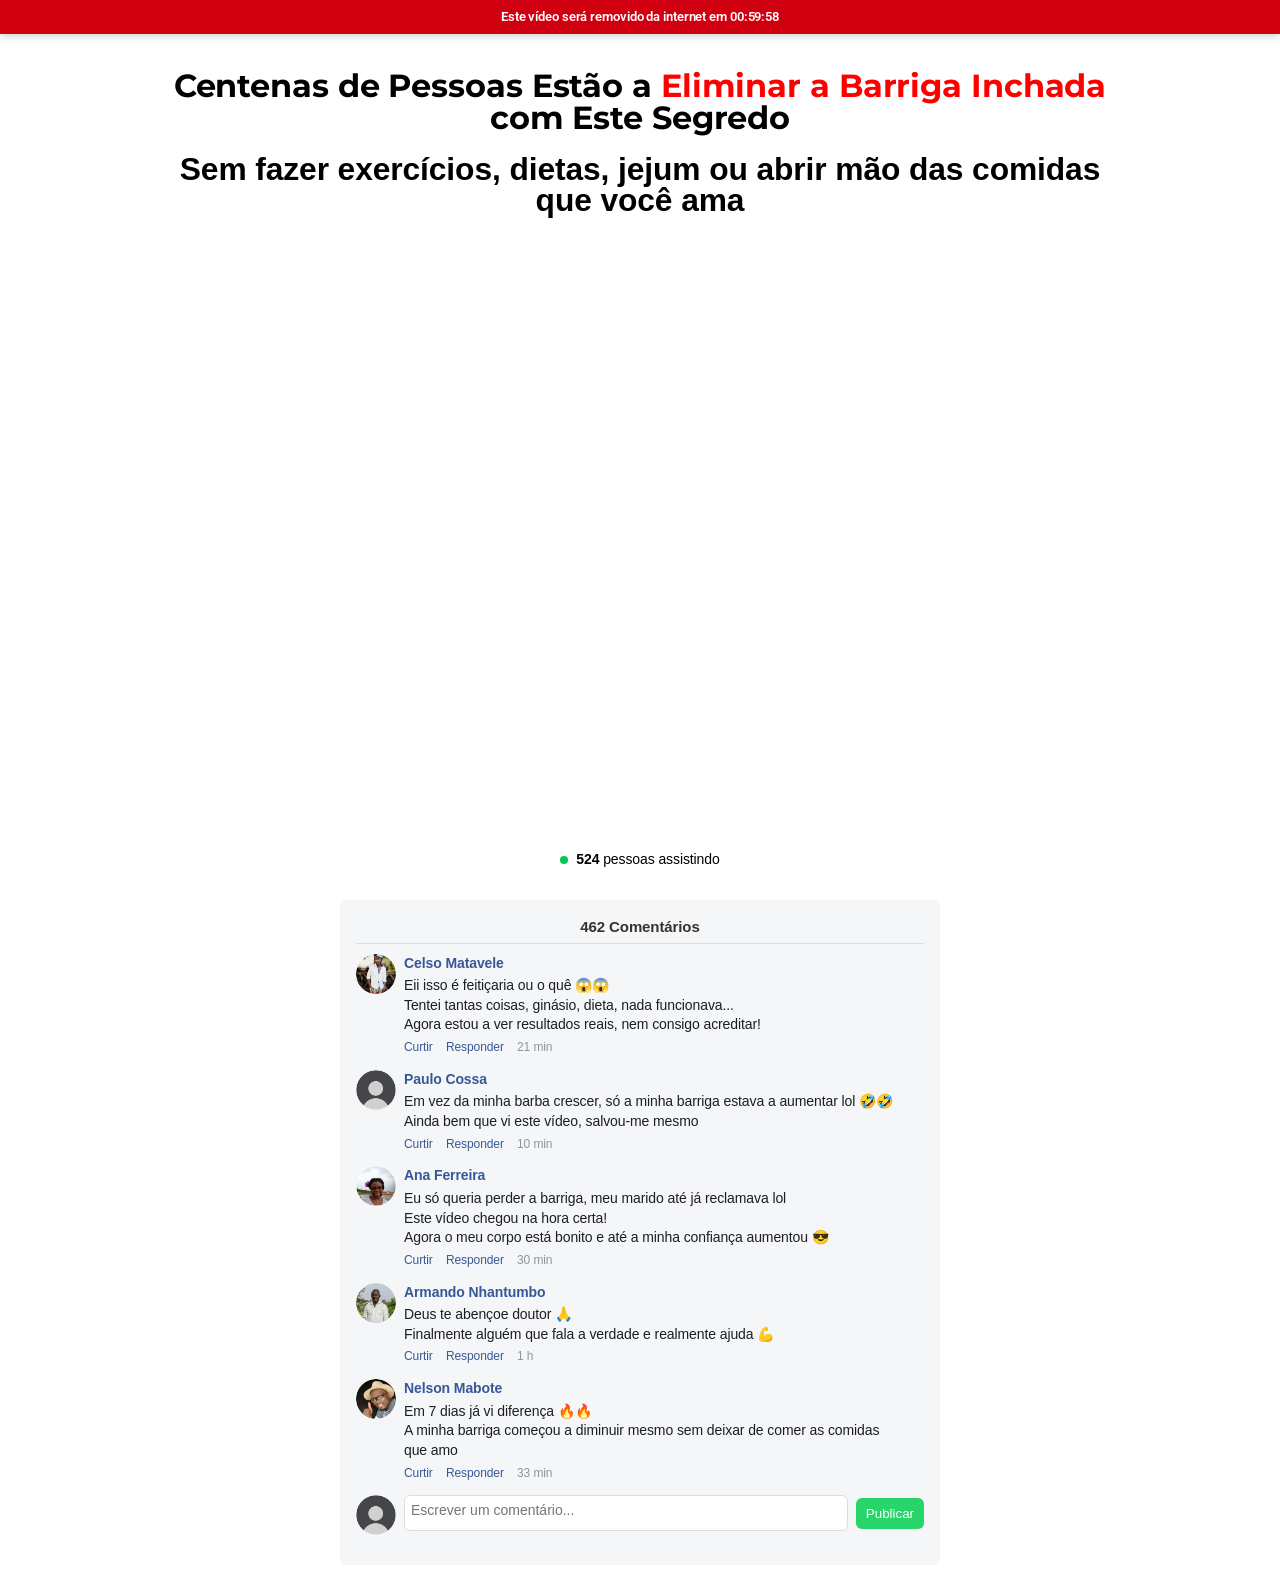
==== commit 574c86b6: "Substitui VSL vturb pelo player bs-player (streamblack) Co-Authored-By: Claude Sonnet 4.6 <noreply@a" ====
--- a/index.html
+++ b/index.html
@@ -108,7 +108,13 @@
 @font-face{font-family:Manrope;font-style:normal;font-weight:200 800;font-display:fallback;src:url('fonts/Manrope-VariableFont_wght.woff2') format('woff2');}
 @font-face{font-family:"Fira Code";font-style:normal;font-weight:300 700;font-display:fallback;src:url('fonts/FiraCode-VariableFont_wght.woff2') format('woff2');}
 </style>
-	<meta name="viewport" content="width=device-width, initial-scale=1.0, viewport-fit=cover"><script src="js/player.js" async=""></script><script src="js/wp-emoji-release.min.js" defer=""></script><script>
+	<meta name="viewport" content="width=device-width, initial-scale=1.0, viewport-fit=cover"><script src="js/player.js" async=""></script><script src="js/wp-emoji-release.min.js" defer=""></script><script
+  src="https://cdn.utmify.com.br/scripts/utms/latest.js"
+  data-utmify-prevent-xcod-sck
+  data-utmify-prevent-subids
+  async
+  defer
+></script><script>
   window.pixelId = "69d2a81bd89ddc8e6a310ea0";
   var a = document.createElement("script");
   a.setAttribute("async", "");
@@ -221,7 +227,41 @@
 				<div class="elementor-element elementor-element-22184d0 elementor-widget elementor-widget-heading" data-id="22184d0" data-element_type="widget" data-e-type="widget" data-widget_type="heading.default">
 					<h2 class="elementor-heading-title elementor-size-default">Sem fazer exercícios, dietas, jejum ou abrir mão das comidas que você ama<br><br></h2>				</div>
 				<div class="elementor-element elementor-element-2e960abe elementor-widget elementor-widget-html" data-id="2e960abe" data-element_type="widget" data-e-type="widget" data-widget_type="html.default">
-					<vturb-smartplayer id="vid-69ca36b8c602028f65c26d99" style="display: block; margin: 0 auto; width: 100%; max-width: 400px;"></vturb-smartplayer> <script type="text/javascript"> var s=document.createElement("script"); s.src="https://scripts.converteai.net/f9aaec28-5033-496c-9a78-b89a490b3aef/players/69ca36b8c602028f65c26d99/v4/player.js", s.async=!0,document.head.appendChild(s); </script>
+					<div id="bs-player-ef0dab33-3cbf-4eb8-886c-6bcc114934f7" style="display:block;width:100%;max-width:100%;margin:0 auto;"></div>
+<script type="text/javascript">
+(function(){
+  var d=document,c=d.getElementById("bs-player-ef0dab33-3cbf-4eb8-886c-6bcc114934f7"),
+  f=d.createElement("iframe"),eh=0,
+  base="https://streamblack.lovable.app/embed/ef0dab33-3cbf-4eb8-886c-6bcc114934f7",
+  qs=window.location.search;
+  f.src=qs?base+(base.indexOf("?")>-1?"&":"?")+qs.substring(1):base;
+  f.style.cssText="width:100%;border:none;display:block;";
+  f.allow="autoplay;encrypted-media;fullscreen";
+  f.allowFullscreen=true;
+  f.scrolling="no";
+  c.style.position="relative";
+  c.style.paddingBottom="56.25%";
+  c.style.height="0";
+  f.style.position="absolute";
+  f.style.top="0";
+  f.style.left="0";
+  f.style.width="100%";
+  f.style.height="100%";
+  c.appendChild(f);
+  window.addEventListener("message",function(e){
+    if(!e.data)return;
+    if(e.data.type==="bs-player-ratio"&&e.data.ratio){
+      c.style.paddingBottom="calc("+(100/e.data.ratio)+"% + "+eh+"px)";
+      c._ratio=e.data.ratio;
+    }
+    if(e.data.type==="bs-player-extra-height"){
+      eh=e.data.extraHeight||0;
+      var r=c._ratio||16/9;
+      c.style.paddingBottom="calc("+(100/r)+"% + "+eh+"px)";
+    }
+  });
+})();
+</script>
 
 <style>
   .esconder {
@@ -231,12 +271,12 @@
 
 <script>
   var delaySeconds = 279;
-  var player = document.querySelector("vturb-smartplayer");
-  player.addEventListener("player:ready", function() {
-    player.displayHiddenElements(delaySeconds, [".esconder"], {
-      persist: true
+  setTimeout(function() {
+    document.querySelectorAll(".esconder").forEach(function(el) {
+      el.style.display = "";
+      el.classList.remove("esconder");
     });
-  });
+  }, delaySeconds * 1000);
 </script>				</div>
 				<div class="elementor-element elementor-element-538db016 elementor-align-center elementor-mobile-align-justify esconder elementor-widget elementor-widget-button" data-id="538db016" data-element_type="widget" data-e-type="widget" data-settings="{" _animation_mobile":"none","_animation":"none","_animation_delay":0}"="" data-widget_type="button.default">
 										<a class="elementor-button elementor-button-link elementor-size-lg" href="https://api.whatsapp.com/send/?phone=835186456&text=Ol%C3%A1%2C+doutora+Lurdes%2C+gostaria+de+entrar+no+protocolo+para+desinchar+a+barriga&type=phone_number&app_absent=0">
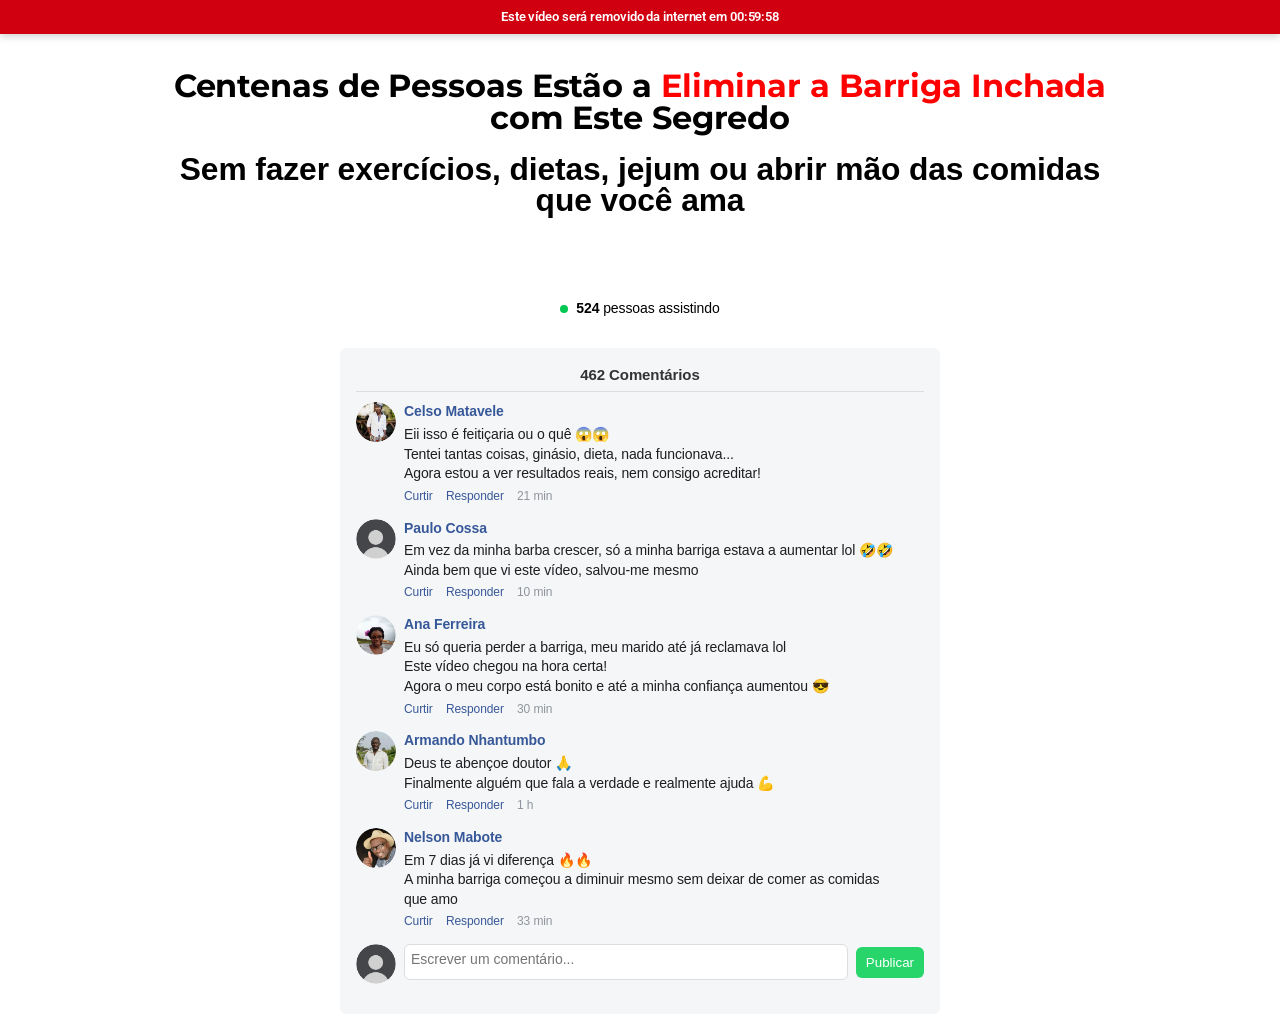
==== commit 334b1823: "Substitui VSL pelo novo player vturb Co-Authored-By: Claude Sonnet 4.6 <noreply@anthropic.com>" ====
--- a/index.html
+++ b/index.html
@@ -227,41 +227,7 @@
 				<div class="elementor-element elementor-element-22184d0 elementor-widget elementor-widget-heading" data-id="22184d0" data-element_type="widget" data-e-type="widget" data-widget_type="heading.default">
 					<h2 class="elementor-heading-title elementor-size-default">Sem fazer exercícios, dietas, jejum ou abrir mão das comidas que você ama<br><br></h2>				</div>
 				<div class="elementor-element elementor-element-2e960abe elementor-widget elementor-widget-html" data-id="2e960abe" data-element_type="widget" data-e-type="widget" data-widget_type="html.default">
-					<div id="bs-player-ef0dab33-3cbf-4eb8-886c-6bcc114934f7" style="display:block;width:100%;max-width:100%;margin:0 auto;"></div>
-<script type="text/javascript">
-(function(){
-  var d=document,c=d.getElementById("bs-player-ef0dab33-3cbf-4eb8-886c-6bcc114934f7"),
-  f=d.createElement("iframe"),eh=0,
-  base="https://streamblack.lovable.app/embed/ef0dab33-3cbf-4eb8-886c-6bcc114934f7",
-  qs=window.location.search;
-  f.src=qs?base+(base.indexOf("?")>-1?"&":"?")+qs.substring(1):base;
-  f.style.cssText="width:100%;border:none;display:block;";
-  f.allow="autoplay;encrypted-media;fullscreen";
-  f.allowFullscreen=true;
-  f.scrolling="no";
-  c.style.position="relative";
-  c.style.paddingBottom="56.25%";
-  c.style.height="0";
-  f.style.position="absolute";
-  f.style.top="0";
-  f.style.left="0";
-  f.style.width="100%";
-  f.style.height="100%";
-  c.appendChild(f);
-  window.addEventListener("message",function(e){
-    if(!e.data)return;
-    if(e.data.type==="bs-player-ratio"&&e.data.ratio){
-      c.style.paddingBottom="calc("+(100/e.data.ratio)+"% + "+eh+"px)";
-      c._ratio=e.data.ratio;
-    }
-    if(e.data.type==="bs-player-extra-height"){
-      eh=e.data.extraHeight||0;
-      var r=c._ratio||16/9;
-      c.style.paddingBottom="calc("+(100/r)+"% + "+eh+"px)";
-    }
-  });
-})();
-</script>
+					<vturb-smartplayer id="vid-69dd347bb4a3becf5f321f1e" style="display: block; margin: 0 auto; width: 100%; max-width: 400px;"></vturb-smartplayer> <script type="text/javascript"> var s=document.createElement("script"); s.src="https://scripts.converteai.net/f0ada385-6eec-4f29-9366-31cd3b1a8fb6/players/69dd347bb4a3becf5f321f1e/v4/player.js", s.async=!0,document.head.appendChild(s); </script>
 
 <style>
   .esconder {
@@ -271,12 +237,12 @@
 
 <script>
   var delaySeconds = 279;
-  setTimeout(function() {
-    document.querySelectorAll(".esconder").forEach(function(el) {
-      el.style.display = "";
-      el.classList.remove("esconder");
+  var player = document.querySelector("vturb-smartplayer");
+  player.addEventListener("player:ready", function() {
+    player.displayHiddenElements(delaySeconds, [".esconder"], {
+      persist: true
     });
-  }, delaySeconds * 1000);
+  });
 </script>				</div>
 				<div class="elementor-element elementor-element-538db016 elementor-align-center elementor-mobile-align-justify esconder elementor-widget elementor-widget-button" data-id="538db016" data-element_type="widget" data-e-type="widget" data-settings="{" _animation_mobile":"none","_animation":"none","_animation_delay":0}"="" data-widget_type="button.default">
 										<a class="elementor-button elementor-button-link elementor-size-lg" href="https://api.whatsapp.com/send/?phone=835186456&text=Ol%C3%A1%2C+doutora+Lurdes%2C+gostaria+de+entrar+no+protocolo+para+desinchar+a+barriga&type=phone_number&app_absent=0">
